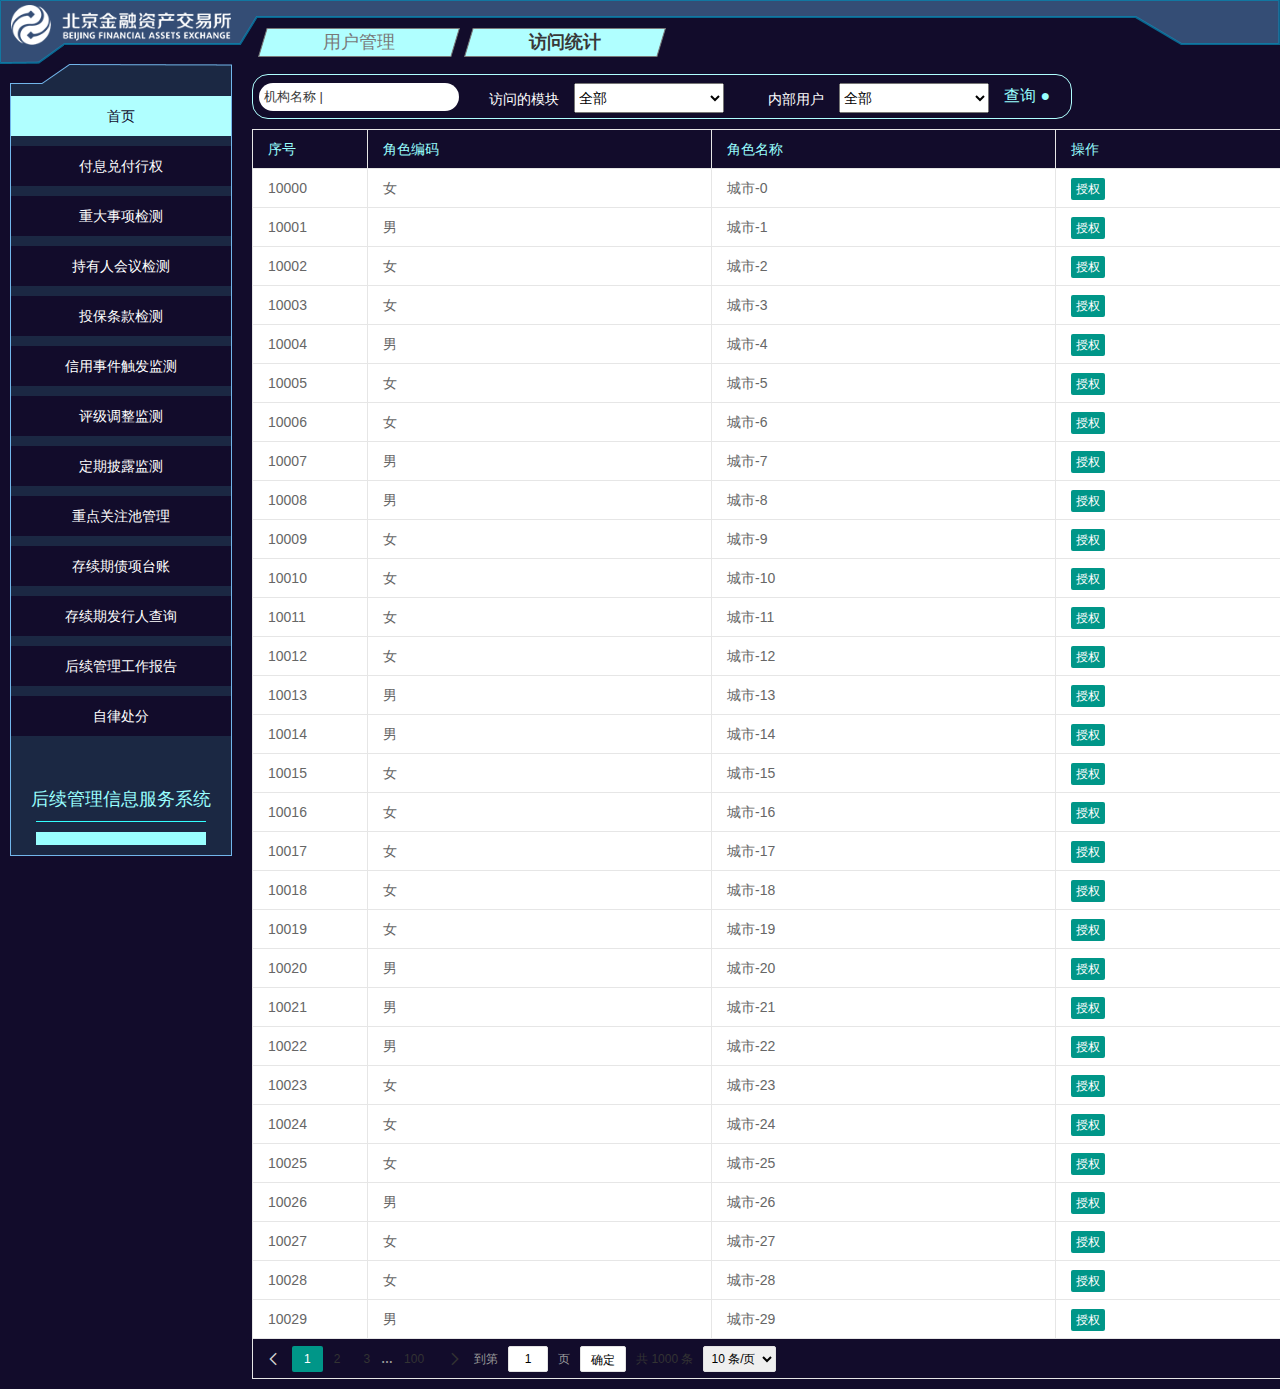
==== fAssets/html/访问统计.html @ f1de414e "1223" ====
<!DOCTYPE html>
<html lang="en">

<head>
    <meta charset="UTF-8">
    <meta name="viewport" content="width=device-width, initial-scale=1.0">
    <meta http-equiv="X-UA-Compatible" content="ie=edge">
    <title>用户管理</title>
    <link rel="stylesheet" href="../js/layui/css/layui.css">
    <link rel="stylesheet" href="../css/reset.css">
    <link rel="stylesheet" href="../css/list.css">
    <!-- <link rel="stylesheet" href="../css/distribution.css"> -->
    <link rel="stylesheet" href="../css/system-management.css">
</head>

<body>
    <div class="container">
        <!-- header部分 -->
        <div id="header" class="flex header">
            <div class="header_l"></div>
            <div class="header_c flex1 distri-header">
                <a href="用户管理.html" ><h2 class="title grey">用户管理</h2></a>
                <h2 class="title">访问统计</h2>
            </div>
            <div class="header_r"></div>
        </div>
        <div class="content flex">
            <!-- 左侧菜单部分 -->
            <div class="leftMenu">
                <div class="menu_t"></div>
                <div class="menu_c">
                    <ul>
                        <li class="active">
                            <a href="javascript: void(0);">首页</a>
                        </li>
                        <li>
                            <a href="javascript: void(0);">付息兑付行权</a>
                        </li>
                        <li>
                            <a href="javascript: void(0);">重大事项检测</a>
                        </li>
                        <li>
                            <a href="javascript: void(0);">持有人会议检测</a>
                        </li>
                        <li>
                            <a href="javascript: void(0);">投保条款检测</a>
                        </li>
                        <li>
                            <a href="javascript: void(0);">信用事件触发监测</a>
                        </li>
                        <li>
                            <a href="javascript: void(0);">评级调整监测</a>
                        </li>
                        <li>
                            <a href="javascript: void(0);">定期披露监测</a>
                        </li>
                        <li>
                            <a href="javascript: void(0);">重点关注池管理</a>
                        </li>
                        <li>
                            <a href="javascript: void(0);">存续期债项台账</a>
                        </li>
                        <li>
                            <a href="javascript: void(0);">存续期发行人查询</a>
                        </li>
                        <li>
                            <a href="javascript: void(0);">后续管理工作报告</a>
                        </li>
                        <li>
                            <a href="javascript: void(0);">自律处分</a>
                        </li>
                    </ul>
                    <div class="systemName">
                        <p>后续管理信息服务系统</p>
                        <i class="line"></i>
                        <em class="block"></em>
                    </div>
                </div>
            </div>
            <!-- 右侧内容部分 -->
            <div class="main flex1 p-r-15">
                <div class="search-wrap">
                    <div class="search-box flex">
                        <div class="search-form flex">
                            <div class="search_type">机构名称 |</div>
                            <input type="text">
                        </div>
                        <div class="layui-form-item">
                            <label class="layui-form-label">访问的模块</label>
                            <div class="layui-input-block">
                              <select name="city" lay-verify="required" >
                                <option value="">全部</option>

                              </select>
                            </div>

                    </div>
                    <div class="layui-form-item">
                        <label class="layui-form-label">内部用户</label>
                        <div class="layui-input-block">
                          <select name="city" lay-verify="required" >
                            <option value="">全部</option>

                          </select>
                        </div>

                    </div>
                    <div class="search-btn">查询 <span>●</span></div>
                </div>
                    <div class="dataWrap">
                        <table id="table1" lay-filter="table1"></table>
                    </div>
            </div>
        </div>
    </div>
    <script src="../js/jquery-1.8.3.min.js"></script>
    <script src="../js/layui/layui.js"></script>
    <!-- <script src="../js/debt-account-list.js"></script> -->
        <script type="text/html" id="barDemo">
            <a class="layui-btn layui-btn-xs" lay-event="edit">授权</a>
        </script>
    <script>
        layui.use('table', function(){
            var table = layui.table;
            table.render({
                elem: '#table1'
                ,url:'../js/list.js'
                ,cols: [[
                    {field:'id', width:'10%', title: '序号'}
                    ,{field:'sex', width:'30%', title: '角色编码'}
                    ,{field:'city', width:'30%', title: '角色名称'}
                    ,{field:'sign', title: '操作',width:'30%',toolbar: '#barDemo'}
                ]]
                ,page: true
            });
        });



    </script>
</body>

</html>
---- fAssets/js/layui/css/layui.css ----
/** layui-v2.5.5 MIT License By https://www.layui.com */
 .layui-inline,img{display:inline-block;vertical-align:middle}h1,h2,h3,h4,h5,h6{font-weight:400}.layui-edge,.layui-header,.layui-inline,.layui-main{position:relative}.layui-body,.layui-edge,.layui-elip{overflow:hidden}.layui-btn,.layui-edge,.layui-inline,img{vertical-align:middle}.layui-btn,.layui-disabled,.layui-icon,.layui-unselect{-moz-user-select:none;-webkit-user-select:none;-ms-user-select:none}.layui-elip,.layui-form-checkbox span,.layui-form-pane .layui-form-label{text-overflow:ellipsis;white-space:nowrap}.layui-breadcrumb,.layui-tree-btnGroup{visibility:hidden}blockquote,body,button,dd,div,dl,dt,form,h1,h2,h3,h4,h5,h6,input,li,ol,p,pre,td,textarea,th,ul{margin:0;padding:0;-webkit-tap-highlight-color:rgba(0,0,0,0)}a:active,a:hover{outline:0}img{border:none}li{list-style:none}table{border-collapse:collapse;border-spacing:0}h4,h5,h6{font-size:100%}button,input,optgroup,option,select,textarea{font-family:inherit;font-size:inherit;font-style:inherit;font-weight:inherit;outline:0}pre{white-space:pre-wrap;white-space:-moz-pre-wrap;white-space:-pre-wrap;white-space:-o-pre-wrap;word-wrap:break-word}body{line-height:24px;font:14px Helvetica Neue,Helvetica,PingFang SC,Tahoma,Arial,sans-serif}hr{height:1px;margin:10px 0;border:0;clear:both}a{color:#333;text-decoration:none}a:hover{color:#777}a cite{font-style:normal;*cursor:pointer}.layui-border-box,.layui-border-box *{box-sizing:border-box}.layui-box,.layui-box *{box-sizing:content-box}.layui-clear{clear:both;*zoom:1}.layui-clear:after{content:'\20';clear:both;*zoom:1;display:block;height:0}.layui-inline{*display:inline;*zoom:1}.layui-edge{display:inline-block;width:0;height:0;border-width:6px;border-style:dashed;border-color:transparent}.layui-edge-top{top:-4px;border-bottom-color:#999;border-bottom-style:solid}.layui-edge-right{border-left-color:#999;border-left-style:solid}.layui-edge-bottom{top:2px;border-top-color:#999;border-top-style:solid}.layui-edge-left{border-right-color:#999;border-right-style:solid}.layui-disabled,.layui-disabled:hover{color:#d2d2d2!important;cursor:not-allowed!important}.layui-circle{border-radius:100%}.layui-show{display:block!important}.layui-hide{display:none!important}@font-face{font-family:layui-icon;src:url(../font/iconfont.eot?v=250);src:url(../font/iconfont.eot?v=250#iefix) format('embedded-opentype'),url(../font/iconfont.woff2?v=250) format('woff2'),url(../font/iconfont.woff?v=250) format('woff'),url(../font/iconfont.ttf?v=250) format('truetype'),url(../font/iconfont.svg?v=250#layui-icon) format('svg')}.layui-icon{font-family:layui-icon!important;font-size:16px;font-style:normal;-webkit-font-smoothing:antialiased;-moz-osx-font-smoothing:grayscale}.layui-icon-reply-fill:before{content:"\e611"}.layui-icon-set-fill:before{content:"\e614"}.layui-icon-menu-fill:before{content:"\e60f"}.layui-icon-search:before{content:"\e615"}.layui-icon-share:before{content:"\e641"}.layui-icon-set-sm:before{content:"\e620"}.layui-icon-engine:before{content:"\e628"}.layui-icon-close:before{content:"\1006"}.layui-icon-close-fill:before{content:"\1007"}.layui-icon-chart-screen:before{content:"\e629"}.layui-icon-star:before{content:"\e600"}.layui-icon-circle-dot:before{content:"\e617"}.layui-icon-chat:before{content:"\e606"}.layui-icon-release:before{content:"\e609"}.layui-icon-list:before{content:"\e60a"}.layui-icon-chart:before{content:"\e62c"}.layui-icon-ok-circle:before{content:"\1005"}.layui-icon-layim-theme:before{content:"\e61b"}.layui-icon-table:before{content:"\e62d"}.layui-icon-right:before{content:"\e602"}.layui-icon-left:before{content:"\e603"}.layui-icon-cart-simple:before{content:"\e698"}.layui-icon-face-cry:before{content:"\e69c"}.layui-icon-face-smile:before{content:"\e6af"}.layui-icon-survey:before{content:"\e6b2"}.layui-icon-tree:before{content:"\e62e"}.layui-icon-upload-circle:before{content:"\e62f"}.layui-icon-add-circle:before{content:"\e61f"}.layui-icon-download-circle:before{content:"\e601"}.layui-icon-templeate-1:before{content:"\e630"}.layui-icon-util:before{content:"\e631"}.layui-icon-face-surprised:before{content:"\e664"}.layui-icon-edit:before{content:"\e642"}.layui-icon-speaker:before{content:"\e645"}.layui-icon-down:before{content:"\e61a"}.layui-icon-file:before{content:"\e621"}.layui-icon-layouts:before{content:"\e632"}.layui-icon-rate-half:before{content:"\e6c9"}.layui-icon-add-circle-fine:before{content:"\e608"}.layui-icon-prev-circle:before{content:"\e633"}.layui-icon-read:before{content:"\e705"}.layui-icon-404:before{content:"\e61c"}.layui-icon-carousel:before{content:"\e634"}.layui-icon-help:before{content:"\e607"}.layui-icon-code-circle:before{content:"\e635"}.layui-icon-water:before{content:"\e636"}.layui-icon-username:before{content:"\e66f"}.layui-icon-find-fill:before{content:"\e670"}.layui-icon-about:before{content:"\e60b"}.layui-icon-location:before{content:"\e715"}.layui-icon-up:before{content:"\e619"}.layui-icon-pause:before{content:"\e651"}.layui-icon-date:before{content:"\e637"}.layui-icon-layim-uploadfile:before{content:"\e61d"}.layui-icon-delete:before{content:"\e640"}.layui-icon-play:before{content:"\e652"}.layui-icon-top:before{content:"\e604"}.layui-icon-friends:before{content:"\e612"}.layui-icon-refresh-3:before{content:"\e9aa"}.layui-icon-ok:before{content:"\e605"}.layui-icon-layer:before{content:"\e638"}.layui-icon-face-smile-fine:before{content:"\e60c"}.layui-icon-dollar:before{content:"\e659"}.layui-icon-group:before{content:"\e613"}.layui-icon-layim-download:before{content:"\e61e"}.layui-icon-picture-fine:before{content:"\e60d"}.layui-icon-link:before{content:"\e64c"}.layui-icon-diamond:before{content:"\e735"}.layui-icon-log:before{content:"\e60e"}.layui-icon-rate-solid:before{content:"\e67a"}.layui-icon-fonts-del:before{content:"\e64f"}.layui-icon-unlink:before{content:"\e64d"}.layui-icon-fonts-clear:before{content:"\e639"}.layui-icon-triangle-r:before{content:"\e623"}.layui-icon-circle:before{content:"\e63f"}.layui-icon-radio:before{content:"\e643"}.layui-icon-align-center:before{content:"\e647"}.layui-icon-align-right:before{content:"\e648"}.layui-icon-align-left:before{content:"\e649"}.layui-icon-loading-1:before{content:"\e63e"}.layui-icon-return:before{content:"\e65c"}.layui-icon-fonts-strong:before{content:"\e62b"}.layui-icon-upload:before{content:"\e67c"}.layui-icon-dialogue:before{content:"\e63a"}.layui-icon-video:before{content:"\e6ed"}.layui-icon-headset:before{content:"\e6fc"}.layui-icon-cellphone-fine:before{content:"\e63b"}.layui-icon-add-1:before{content:"\e654"}.layui-icon-face-smile-b:before{content:"\e650"}.layui-icon-fonts-html:before{content:"\e64b"}.layui-icon-form:before{content:"\e63c"}.layui-icon-cart:before{content:"\e657"}.layui-icon-camera-fill:before{content:"\e65d"}.layui-icon-tabs:before{content:"\e62a"}.layui-icon-fonts-code:before{content:"\e64e"}.layui-icon-fire:before{content:"\e756"}.layui-icon-set:before{content:"\e716"}.layui-icon-fonts-u:before{content:"\e646"}.layui-icon-triangle-d:before{content:"\e625"}.layui-icon-tips:before{content:"\e702"}.layui-icon-picture:before{content:"\e64a"}.layui-icon-more-vertical:before{content:"\e671"}.layui-icon-flag:before{content:"\e66c"}.layui-icon-loading:before{content:"\e63d"}.layui-icon-fonts-i:before{content:"\e644"}.layui-icon-refresh-1:before{content:"\e666"}.layui-icon-rmb:before{content:"\e65e"}.layui-icon-home:before{content:"\e68e"}.layui-icon-user:before{content:"\e770"}.layui-icon-notice:before{content:"\e667"}.layui-icon-login-weibo:before{content:"\e675"}.layui-icon-voice:before{content:"\e688"}.layui-icon-upload-drag:before{content:"\e681"}.layui-icon-login-qq:before{content:"\e676"}.layui-icon-snowflake:before{content:"\e6b1"}.layui-icon-file-b:before{content:"\e655"}.layui-icon-template:before{content:"\e663"}.layui-icon-auz:before{content:"\e672"}.layui-icon-console:before{content:"\e665"}.layui-icon-app:before{content:"\e653"}.layui-icon-prev:before{content:"\e65a"}.layui-icon-website:before{content:"\e7ae"}.layui-icon-next:before{content:"\e65b"}.layui-icon-component:before{content:"\e857"}.layui-icon-more:before{content:"\e65f"}.layui-icon-login-wechat:before{content:"\e677"}.layui-icon-shrink-right:before{content:"\e668"}.layui-icon-spread-left:before{content:"\e66b"}.layui-icon-camera:before{content:"\e660"}.layui-icon-note:before{content:"\e66e"}.layui-icon-refresh:before{content:"\e669"}.layui-icon-female:before{content:"\e661"}.layui-icon-male:before{content:"\e662"}.layui-icon-password:before{content:"\e673"}.layui-icon-senior:before{content:"\e674"}.layui-icon-theme:before{content:"\e66a"}.layui-icon-tread:before{content:"\e6c5"}.layui-icon-praise:before{content:"\e6c6"}.layui-icon-star-fill:before{content:"\e658"}.layui-icon-rate:before{content:"\e67b"}.layui-icon-template-1:before{content:"\e656"}.layui-icon-vercode:before{content:"\e679"}.layui-icon-cellphone:before{content:"\e678"}.layui-icon-screen-full:before{content:"\e622"}.layui-icon-screen-restore:before{content:"\e758"}.layui-icon-cols:before{content:"\e610"}.layui-icon-export:before{content:"\e67d"}.layui-icon-print:before{content:"\e66d"}.layui-icon-slider:before{content:"\e714"}.layui-icon-addition:before{content:"\e624"}.layui-icon-subtraction:before{content:"\e67e"}.layui-icon-service:before{content:"\e626"}.layui-icon-transfer:before{content:"\e691"}.layui-main{width:1140px;margin:0 auto}.layui-header{z-index:1000;height:60px}.layui-header a:hover{transition:all .5s;-webkit-transition:all .5s}.layui-side{position:fixed;left:0;top:0;bottom:0;z-index:999;width:200px;overflow-x:hidden}.layui-side-scroll{position:relative;width:220px;height:100%;overflow-x:hidden}.layui-body{position:absolute;left:200px;right:0;top:0;bottom:0;z-index:998;width:auto;overflow-y:auto;box-sizing:border-box}.layui-layout-body{overflow:hidden}.layui-layout-admin .layui-header{background-color:#23262E}.layui-layout-admin .layui-side{top:60px;width:200px;overflow-x:hidden}.layui-layout-admin .layui-body{position:fixed;top:60px;bottom:44px}.layui-layout-admin .layui-main{width:auto;margin:0 15px}.layui-layout-admin .layui-footer{position:fixed;left:200px;right:0;bottom:0;height:44px;line-height:44px;padding:0 15px;background-color:#eee}.layui-layout-admin .layui-logo{position:absolute;left:0;top:0;width:200px;height:100%;line-height:60px;text-align:center;color:#009688;font-size:16px}.layui-layout-admin .layui-header .layui-nav{background:0 0}.layui-layout-left{position:absolute!important;left:200px;top:0}.layui-layout-right{position:absolute!important;right:0;top:0}.layui-container{position:relative;margin:0 auto;padding:0 15px;box-sizing:border-box}.layui-fluid{position:relative;margin:0 auto;padding:0 15px}.layui-row:after,.layui-row:before{content:'';display:block;clear:both}.layui-col-lg1,.layui-col-lg10,.layui-col-lg11,.layui-col-lg12,.layui-col-lg2,.layui-col-lg3,.layui-col-lg4,.layui-col-lg5,.layui-col-lg6,.layui-col-lg7,.layui-col-lg8,.layui-col-lg9,.layui-col-md1,.layui-col-md10,.layui-col-md11,.layui-col-md12,.layui-col-md2,.layui-col-md3,.layui-col-md4,.layui-col-md5,.layui-col-md6,.layui-col-md7,.layui-col-md8,.layui-col-md9,.layui-col-sm1,.layui-col-sm10,.layui-col-sm11,.layui-col-sm12,.layui-col-sm2,.layui-col-sm3,.layui-col-sm4,.layui-col-sm5,.layui-col-sm6,.layui-col-sm7,.layui-col-sm8,.layui-col-sm9,.layui-col-xs1,.layui-col-xs10,.layui-col-xs11,.layui-col-xs12,.layui-col-xs2,.layui-col-xs3,.layui-col-xs4,.layui-col-xs5,.layui-col-xs6,.layui-col-xs7,.layui-col-xs8,.layui-col-xs9{position:relative;display:block;box-sizing:border-box}.layui-col-xs1,.layui-col-xs10,.layui-col-xs11,.layui-col-xs12,.layui-col-xs2,.layui-col-xs3,.layui-col-xs4,.layui-col-xs5,.layui-col-xs6,.layui-col-xs7,.layui-col-xs8,.layui-col-xs9{float:left}.layui-col-xs1{width:8.33333333%}.layui-col-xs2{width:16.66666667%}.layui-col-xs3{width:25%}.layui-col-xs4{width:33.33333333%}.layui-col-xs5{width:41.66666667%}.layui-col-xs6{width:50%}.layui-col-xs7{width:58.33333333%}.layui-col-xs8{width:66.66666667%}.layui-col-xs9{width:75%}.layui-col-xs10{width:83.33333333%}.layui-col-xs11{width:91.66666667%}.layui-col-xs12{width:100%}.layui-col-xs-offset1{margin-left:8.33333333%}.layui-col-xs-offset2{margin-left:16.66666667%}.layui-col-xs-offset3{margin-left:25%}.layui-col-xs-offset4{margin-left:33.33333333%}.layui-col-xs-offset5{margin-left:41.66666667%}.layui-col-xs-offset6{margin-left:50%}.layui-col-xs-offset7{margin-left:58.33333333%}.layui-col-xs-offset8{margin-left:66.66666667%}.layui-col-xs-offset9{margin-left:75%}.layui-col-xs-offset10{margin-left:83.33333333%}.layui-col-xs-offset11{margin-left:91.66666667%}.layui-col-xs-offset12{margin-left:100%}@media screen and (max-width:768px){.layui-hide-xs{display:none!important}.layui-show-xs-block{display:block!important}.layui-show-xs-inline{display:inline!important}.layui-show-xs-inline-block{display:inline-block!important}}@media screen and (min-width:768px){.layui-container{width:750px}.layui-hide-sm{display:none!important}.layui-show-sm-block{display:block!important}.layui-show-sm-inline{display:inline!important}.layui-show-sm-inline-block{display:inline-block!important}.layui-col-sm1,.layui-col-sm10,.layui-col-sm11,.layui-col-sm12,.layui-col-sm2,.layui-col-sm3,.layui-col-sm4,.layui-col-sm5,.layui-col-sm6,.layui-col-sm7,.layui-col-sm8,.layui-col-sm9{float:left}.layui-col-sm1{width:8.33333333%}.layui-col-sm2{width:16.66666667%}.layui-col-sm3{width:25%}.layui-col-sm4{width:33.33333333%}.layui-col-sm5{width:41.66666667%}.layui-col-sm6{width:50%}.layui-col-sm7{width:58.33333333%}.layui-col-sm8{width:66.66666667%}.layui-col-sm9{width:75%}.layui-col-sm10{width:83.33333333%}.layui-col-sm11{width:91.66666667%}.layui-col-sm12{width:100%}.layui-col-sm-offset1{margin-left:8.33333333%}.layui-col-sm-offset2{margin-left:16.66666667%}.layui-col-sm-offset3{margin-left:25%}.layui-col-sm-offset4{margin-left:33.33333333%}.layui-col-sm-offset5{margin-left:41.66666667%}.layui-col-sm-offset6{margin-left:50%}.layui-col-sm-offset7{margin-left:58.33333333%}.layui-col-sm-offset8{margin-left:66.66666667%}.layui-col-sm-offset9{margin-left:75%}.layui-col-sm-offset10{margin-left:83.33333333%}.layui-col-sm-offset11{margin-left:91.66666667%}.layui-col-sm-offset12{margin-left:100%}}@media screen and (min-width:992px){.layui-container{width:970px}.layui-hide-md{display:none!important}.layui-show-md-block{display:block!important}.layui-show-md-inline{display:inline!important}.layui-show-md-inline-block{display:inline-block!important}.layui-col-md1,.layui-col-md10,.layui-col-md11,.layui-col-md12,.layui-col-md2,.layui-col-md3,.layui-col-md4,.layui-col-md5,.layui-col-md6,.layui-col-md7,.layui-col-md8,.layui-col-md9{float:left}.layui-col-md1{width:8.33333333%}.layui-col-md2{width:16.66666667%}.layui-col-md3{width:25%}.layui-col-md4{width:33.33333333%}.layui-col-md5{width:41.66666667%}.layui-col-md6{width:50%}.layui-col-md7{width:58.33333333%}.layui-col-md8{width:66.66666667%}.layui-col-md9{width:75%}.layui-col-md10{width:83.33333333%}.layui-col-md11{width:91.66666667%}.layui-col-md12{width:100%}.layui-col-md-offset1{margin-left:8.33333333%}.layui-col-md-offset2{margin-left:16.66666667%}.layui-col-md-offset3{margin-left:25%}.layui-col-md-offset4{margin-left:33.33333333%}.layui-col-md-offset5{margin-left:41.66666667%}.layui-col-md-offset6{margin-left:50%}.layui-col-md-offset7{margin-left:58.33333333%}.layui-col-md-offset8{margin-left:66.66666667%}.layui-col-md-offset9{margin-left:75%}.layui-col-md-offset10{margin-left:83.33333333%}.layui-col-md-offset11{margin-left:91.66666667%}.layui-col-md-offset12{margin-left:100%}}@media screen and (min-width:1200px){.layui-container{width:1170px}.layui-hide-lg{display:none!important}.layui-show-lg-block{display:block!important}.layui-show-lg-inline{display:inline!important}.layui-show-lg-inline-block{display:inline-block!important}.layui-col-lg1,.layui-col-lg10,.layui-col-lg11,.layui-col-lg12,.layui-col-lg2,.layui-col-lg3,.layui-col-lg4,.layui-col-lg5,.layui-col-lg6,.layui-col-lg7,.layui-col-lg8,.layui-col-lg9{float:left}.layui-col-lg1{width:8.33333333%}.layui-col-lg2{width:16.66666667%}.layui-col-lg3{width:25%}.layui-col-lg4{width:33.33333333%}.layui-col-lg5{width:41.66666667%}.layui-col-lg6{width:50%}.layui-col-lg7{width:58.33333333%}.layui-col-lg8{width:66.66666667%}.layui-col-lg9{width:75%}.layui-col-lg10{width:83.33333333%}.layui-col-lg11{width:91.66666667%}.layui-col-lg12{width:100%}.layui-col-lg-offset1{margin-left:8.33333333%}.layui-col-lg-offset2{margin-left:16.66666667%}.layui-col-lg-offset3{margin-left:25%}.layui-col-lg-offset4{margin-left:33.33333333%}.layui-col-lg-offset5{margin-left:41.66666667%}.layui-col-lg-offset6{margin-left:50%}.layui-col-lg-offset7{margin-left:58.33333333%}.layui-col-lg-offset8{margin-left:66.66666667%}.layui-col-lg-offset9{margin-left:75%}.layui-col-lg-offset10{margin-left:83.33333333%}.layui-col-lg-offset11{margin-left:91.66666667%}.layui-col-lg-offset12{margin-left:100%}}.layui-col-space1{margin:-.5px}.layui-col-space1>*{padding:.5px}.layui-col-space3{margin:-1.5px}.layui-col-space3>*{padding:1.5px}.layui-col-space5{margin:-2.5px}.layui-col-space5>*{padding:2.5px}.layui-col-space8{margin:-3.5px}.layui-col-space8>*{padding:3.5px}.layui-col-space10{margin:-5px}.layui-col-space10>*{padding:5px}.layui-col-space12{margin:-6px}.layui-col-space12>*{padding:6px}.layui-col-space15{margin:-7.5px}.layui-col-space15>*{padding:7.5px}.layui-col-space18{margin:-9px}.layui-col-space18>*{padding:9px}.layui-col-space20{margin:-10px}.layui-col-space20>*{padding:10px}.layui-col-space22{margin:-11px}.layui-col-space22>*{padding:11px}.layui-col-space25{margin:-12.5px}.layui-col-space25>*{padding:12.5px}.layui-col-space30{margin:-15px}.layui-col-space30>*{padding:15px}.layui-btn,.layui-input,.layui-select,.layui-textarea,.layui-upload-button{outline:0;-webkit-appearance:none;transition:all .3s;-webkit-transition:all .3s;box-sizing:border-box}.layui-elem-quote{margin-bottom:10px;padding:15px;line-height:22px;border-left:5px solid #009688;border-radius:0 2px 2px 0;background-color:#f2f2f2}.layui-quote-nm{border-style:solid;border-width:1px 1px 1px 5px;background:0 0}.layui-elem-field{margin-bottom:10px;padding:0;border-width:1px;border-style:solid}.layui-elem-field legend{margin-left:20px;padding:0 10px;font-size:20px;font-weight:300}.layui-field-title{margin:10px 0 20px;border-width:1px 0 0}.layui-field-box{padding:10px 15px}.layui-field-title .layui-field-box{padding:10px 0}.layui-progress{position:relative;height:6px;border-radius:20px;background-color:#e2e2e2}.layui-progress-bar{position:absolute;left:0;top:0;width:0;max-width:100%;height:6px;border-radius:20px;text-align:right;background-color:#5FB878;transition:all .3s;-webkit-transition:all .3s}.layui-progress-big,.layui-progress-big .layui-progress-bar{height:18px;line-height:18px}.layui-progress-text{position:relative;top:-20px;line-height:18px;font-size:12px;color:#666}.layui-progress-big .layui-progress-text{position:static;padding:0 10px;color:#fff}.layui-collapse{border-width:1px;border-style:solid;border-radius:2px}.layui-colla-content,.layui-colla-item{border-top-width:1px;border-top-style:solid}.layui-colla-item:first-child{border-top:none}.layui-colla-title{position:relative;height:42px;line-height:42px;padding:0 15px 0 35px;color:#333;background-color:#f2f2f2;cursor:pointer;font-size:14px;overflow:hidden}.layui-colla-content{display:none;padding:10px 15px;line-height:22px;color:#666}.layui-colla-icon{position:absolute;left:15px;top:0;font-size:14px}.layui-card{margin-bottom:15px;border-radius:2px;background-color:#fff;box-shadow:0 1px 2px 0 rgba(0,0,0,.05)}.layui-card:last-child{margin-bottom:0}.layui-card-header{position:relative;height:42px;line-height:42px;padding:0 15px;border-bottom:1px solid #f6f6f6;color:#333;border-radius:2px 2px 0 0;font-size:14px}.layui-bg-black,.layui-bg-blue,.layui-bg-cyan,.layui-bg-green,.layui-bg-orange,.layui-bg-red{color:#fff!important}.layui-card-body{position:relative;padding:10px 15px;line-height:24px}.layui-card-body[pad15]{padding:15px}.layui-card-body[pad20]{padding:20px}.layui-card-body .layui-table{margin:5px 0}.layui-card .layui-tab{margin:0}.layui-panel-window{position:relative;padding:15px;border-radius:0;border-top:5px solid #E6E6E6;background-color:#fff}.layui-auxiliar-moving{position:fixed;left:0;right:0;top:0;bottom:0;width:100%;height:100%;background:0 0;z-index:9999999999}.layui-form-label,.layui-form-mid,.layui-form-select,.layui-input-block,.layui-input-inline,.layui-textarea{position:relative}.layui-bg-red{background-color:#FF5722!important}.layui-bg-orange{background-color:#FFB800!important}.layui-bg-green{background-color:#009688!important}.layui-bg-cyan{background-color:#2F4056!important}.layui-bg-blue{background-color:#1E9FFF!important}.layui-bg-black{background-color:#393D49!important}.layui-bg-gray{background-color:#eee!important;color:#666!important}.layui-badge-rim,.layui-colla-content,.layui-colla-item,.layui-collapse,.layui-elem-field,.layui-form-pane .layui-form-item[pane],.layui-form-pane .layui-form-label,.layui-input,.layui-layedit,.layui-layedit-tool,.layui-quote-nm,.layui-select,.layui-tab-bar,.layui-tab-card,.layui-tab-title,.layui-tab-title .layui-this:after,.layui-textarea{border-color:#e6e6e6}.layui-timeline-item:before,hr{background-color:#e6e6e6}.layui-text{line-height:22px;font-size:14px;color:#666}.layui-text h1,.layui-text h2,.layui-text h3{font-weight:500;color:#333}.layui-text h1{font-size:30px}.layui-text h2{font-size:24px}.layui-text h3{font-size:18px}.layui-text a:not(.layui-btn){color:#01AAED}.layui-text a:not(.layui-btn):hover{text-decoration:underline}.layui-text ul{padding:5px 0 5px 15px}.layui-text ul li{margin-top:5px;list-style-type:disc}.layui-text em,.layui-word-aux{color:#999!important;padding:0 5px!important}.layui-btn{display:inline-block;height:38px;line-height:38px;padding:0 18px;background-color:#009688;color:#fff;white-space:nowrap;text-align:center;font-size:14px;border:none;border-radius:2px;cursor:pointer}.layui-btn:hover{opacity:.8;filter:alpha(opacity=80);color:#fff}.layui-btn:active{opacity:1;filter:alpha(opacity=100)}.layui-btn+.layui-btn{margin-left:10px}.layui-btn-container{font-size:0}.layui-btn-container .layui-btn{margin-right:10px;margin-bottom:10px}.layui-btn-container .layui-btn+.layui-btn{margin-left:0}.layui-table .layui-btn-container .layui-btn{margin-bottom:9px}.layui-btn-radius{border-radius:100px}.layui-btn .layui-icon{margin-right:3px;font-size:18px;vertical-align:bottom;vertical-align:middle\9}.layui-btn-primary{border:1px solid #C9C9C9;background-color:#fff;color:#555}.layui-btn-primary:hover{border-color:#009688;color:#333}.layui-btn-normal{background-color:#1E9FFF}.layui-btn-warm{background-color:#FFB800}.layui-btn-danger{background-color:#FF5722}.layui-btn-checked{background-color:#5FB878}.layui-btn-disabled,.layui-btn-disabled:active,.layui-btn-disabled:hover{border:1px solid #e6e6e6;background-color:#FBFBFB;color:#C9C9C9;cursor:not-allowed;opacity:1}.layui-btn-lg{height:44px;line-height:44px;padding:0 25px;font-size:16px}.layui-btn-sm{height:30px;line-height:30px;padding:0 10px;font-size:12px}.layui-btn-sm i{font-size:16px!important}.layui-btn-xs{height:22px;line-height:22px;padding:0 5px;font-size:12px}.layui-btn-xs i{font-size:14px!important}.layui-btn-group{display:inline-block;vertical-align:middle;font-size:0}.layui-btn-group .layui-btn{margin-left:0!important;margin-right:0!important;border-left:1px solid rgba(255,255,255,.5);border-radius:0}.layui-btn-group .layui-btn-primary{border-left:none}.layui-btn-group .layui-btn-primary:hover{border-color:#C9C9C9;color:#009688}.layui-btn-group .layui-btn:first-child{border-left:none;border-radius:2px 0 0 2px}.layui-btn-group .layui-btn-primary:first-child{border-left:1px solid #c9c9c9}.layui-btn-group .layui-btn:last-child{border-radius:0 2px 2px 0}.layui-btn-group .layui-btn+.layui-btn{margin-left:0}.layui-btn-group+.layui-btn-group{margin-left:10px}.layui-btn-fluid{width:100%}.layui-input,.layui-select,.layui-textarea{height:38px;line-height:1.3;line-height:38px\9;border-width:1px;border-style:solid;background-color:#fff;border-radius:2px}.layui-input::-webkit-input-placeholder,.layui-select::-webkit-input-placeholder,.layui-textarea::-webkit-input-placeholder{line-height:1.3}.layui-input,.layui-textarea{display:block;width:100%;padding-left:10px}.layui-input:hover,.layui-textarea:hover{border-color:#D2D2D2!important}.layui-input:focus,.layui-textarea:focus{border-color:#C9C9C9!important}.layui-textarea{min-height:100px;height:auto;line-height:20px;padding:6px 10px;resize:vertical}.layui-select{padding:0 10px}.layui-form input[type=checkbox],.layui-form input[type=radio],.layui-form select{display:none}.layui-form [lay-ignore]{display:initial}.layui-form-item{margin-bottom:15px;clear:both;*zoom:1}.layui-form-item:after{content:'\20';clear:both;*zoom:1;display:block;height:0}.layui-form-label{float:left;display:block;padding:9px 15px;width:80px;font-weight:400;line-height:20px;text-align:right}.layui-form-label-col{display:block;float:none;padding:9px 0;line-height:20px;text-align:left}.layui-form-item .layui-inline{margin-bottom:5px;margin-right:10px}.layui-input-block{margin-left:110px;min-height:36px}.layui-input-inline{display:inline-block;vertical-align:middle}.layui-form-item .layui-input-inline{float:left;width:190px;margin-right:10px}.layui-form-text .layui-input-inline{width:auto}.layui-form-mid{float:left;display:block;padding:9px 0!important;line-height:20px;margin-right:10px}.layui-form-danger+.layui-form-select .layui-input,.layui-form-danger:focus{border-color:#FF5722!important}.layui-form-select .layui-input{padding-right:30px;cursor:pointer}.layui-form-select .layui-edge{position:absolute;right:10px;top:50%;margin-top:-3px;cursor:pointer;border-width:6px;border-top-color:#c2c2c2;border-top-style:solid;transition:all .3s;-webkit-transition:all .3s}.layui-form-select dl{display:none;position:absolute;left:0;top:42px;padding:5px 0;z-index:899;min-width:100%;border:1px solid #d2d2d2;max-height:300px;overflow-y:auto;background-color:#fff;border-radius:2px;box-shadow:0 2px 4px rgba(0,0,0,.12);box-sizing:border-box}.layui-form-select dl dd,.layui-form-select dl dt{padding:0 10px;line-height:36px;white-space:nowrap;overflow:hidden;text-overflow:ellipsis}.layui-form-select dl dt{font-size:12px;color:#999}.layui-form-select dl dd{cursor:pointer}.layui-form-select dl dd:hover{background-color:#f2f2f2;-webkit-transition:.5s all;transition:.5s all}.layui-form-select .layui-select-group dd{padding-left:20px}.layui-form-select dl dd.layui-select-tips{padding-left:10px!important;color:#999}.layui-form-select dl dd.layui-this{background-color:#5FB878;color:#fff}.layui-form-checkbox,.layui-form-select dl dd.layui-disabled{background-color:#fff}.layui-form-selected dl{display:block}.layui-form-checkbox,.layui-form-checkbox *,.layui-form-switch{display:inline-block;vertical-align:middle}.layui-form-selected .layui-edge{margin-top:-9px;-webkit-transform:rotate(180deg);transform:rotate(180deg);margin-top:-3px\9}:root .layui-form-selected .layui-edge{margin-top:-9px\0/IE9}.layui-form-selectup dl{top:auto;bottom:42px}.layui-select-none{margin:5px 0;text-align:center;color:#999}.layui-select-disabled .layui-disabled{border-color:#eee!important}.layui-select-disabled .layui-edge{border-top-color:#d2d2d2}.layui-form-checkbox{position:relative;height:30px;line-height:30px;margin-right:10px;padding-right:30px;cursor:pointer;font-size:0;-webkit-transition:.1s linear;transition:.1s linear;box-sizing:border-box}.layui-form-checkbox span{padding:0 10px;height:100%;font-size:14px;border-radius:2px 0 0 2px;background-color:#d2d2d2;color:#fff;overflow:hidden}.layui-form-checkbox:hover span{background-color:#c2c2c2}.layui-form-checkbox i{position:absolute;right:0;top:0;width:30px;height:28px;border:1px solid #d2d2d2;border-left:none;border-radius:0 2px 2px 0;color:#fff;font-size:20px;text-align:center}.layui-form-checkbox:hover i{border-color:#c2c2c2;color:#c2c2c2}.layui-form-checked,.layui-form-checked:hover{border-color:#5FB878}.layui-form-checked span,.layui-form-checked:hover span{background-color:#5FB878}.layui-form-checked i,.layui-form-checked:hover i{color:#5FB878}.layui-form-item .layui-form-checkbox{margin-top:4px}.layui-form-checkbox[lay-skin=primary]{height:auto!important;line-height:normal!important;min-width:18px;min-height:18px;border:none!important;margin-right:0;padding-left:28px;padding-right:0;background:0 0}.layui-form-checkbox[lay-skin=primary] span{padding-left:0;padding-right:15px;line-height:18px;background:0 0;color:#666}.layui-form-checkbox[lay-skin=primary] i{right:auto;left:0;width:16px;height:16px;line-height:16px;border:1px solid #d2d2d2;font-size:12px;border-radius:2px;background-color:#fff;-webkit-transition:.1s linear;transition:.1s linear}.layui-form-checkbox[lay-skin=primary]:hover i{border-color:#5FB878;color:#fff}.layui-form-checked[lay-skin=primary] i{border-color:#5FB878!important;background-color:#5FB878;color:#fff}.layui-checkbox-disbaled[lay-skin=primary] span{background:0 0!important;color:#c2c2c2}.layui-checkbox-disbaled[lay-skin=primary]:hover i{border-color:#d2d2d2}.layui-form-item .layui-form-checkbox[lay-skin=primary]{margin-top:10px}.layui-form-switch{position:relative;height:22px;line-height:22px;min-width:35px;padding:0 5px;margin-top:8px;border:1px solid #d2d2d2;border-radius:20px;cursor:pointer;background-color:#fff;-webkit-transition:.1s linear;transition:.1s linear}.layui-form-switch i{position:absolute;left:5px;top:3px;width:16px;height:16px;border-radius:20px;background-color:#d2d2d2;-webkit-transition:.1s linear;transition:.1s linear}.layui-form-switch em{position:relative;top:0;width:25px;margin-left:21px;padding:0!important;text-align:center!important;color:#999!important;font-style:normal!important;font-size:12px}.layui-form-onswitch{border-color:#5FB878;background-color:#5FB878}.layui-checkbox-disbaled,.layui-checkbox-disbaled i{border-color:#e2e2e2!important}.layui-form-onswitch i{left:100%;margin-left:-21px;background-color:#fff}.layui-form-onswitch em{margin-left:5px;margin-right:21px;color:#fff!important}.layui-checkbox-disbaled span{background-color:#e2e2e2!important}.layui-checkbox-disbaled:hover i{color:#fff!important}[lay-radio]{display:none}.layui-form-radio,.layui-form-radio *{display:inline-block;vertical-align:middle}.layui-form-radio{line-height:28px;margin:6px 10px 0 0;padding-right:10px;cursor:pointer;font-size:0}.layui-form-radio *{font-size:14px}.layui-form-radio>i{margin-right:8px;font-size:22px;color:#c2c2c2}.layui-form-radio>i:hover,.layui-form-radioed>i{color:#5FB878}.layui-radio-disbaled>i{color:#e2e2e2!important}.layui-form-pane .layui-form-label{width:110px;padding:8px 15px;height:38px;line-height:20px;border-width:1px;border-style:solid;border-radius:2px 0 0 2px;text-align:center;background-color:#FBFBFB;overflow:hidden;box-sizing:border-box}.layui-form-pane .layui-input-inline{margin-left:-1px}.layui-form-pane .layui-input-block{margin-left:110px;left:-1px}.layui-form-pane .layui-input{border-radius:0 2px 2px 0}.layui-form-pane .layui-form-text .layui-form-label{float:none;width:100%;border-radius:2px;box-sizing:border-box;text-align:left}.layui-form-pane .layui-form-text .layui-input-inline{display:block;margin:0;top:-1px;clear:both}.layui-form-pane .layui-form-text .layui-input-block{margin:0;left:0;top:-1px}.layui-form-pane .layui-form-text .layui-textarea{min-height:100px;border-radius:0 0 2px 2px}.layui-form-pane .layui-form-checkbox{margin:4px 0 4px 10px}.layui-form-pane .layui-form-radio,.layui-form-pane .layui-form-switch{margin-top:6px;margin-left:10px}.layui-form-pane .layui-form-item[pane]{position:relative;border-width:1px;border-style:solid}.layui-form-pane .layui-form-item[pane] .layui-form-label{position:absolute;left:0;top:0;height:100%;border-width:0 1px 0 0}.layui-form-pane .layui-form-item[pane] .layui-input-inline{margin-left:110px}@media screen and (max-width:450px){.layui-form-item .layui-form-label{text-overflow:ellipsis;overflow:hidden;white-space:nowrap}.layui-form-item .layui-inline{display:block;margin-right:0;margin-bottom:20px;clear:both}.layui-form-item .layui-inline:after{content:'\20';clear:both;display:block;height:0}.layui-form-item .layui-input-inline{display:block;float:none;left:-3px;width:auto;margin:0 0 10px 112px}.layui-form-item .layui-input-inline+.layui-form-mid{margin-left:110px;top:-5px;padding:0}.layui-form-item .layui-form-checkbox{margin-right:5px;margin-bottom:5px}}.layui-layedit{border-width:1px;border-style:solid;border-radius:2px}.layui-layedit-tool{padding:3px 5px;border-bottom-width:1px;border-bottom-style:solid;font-size:0}.layedit-tool-fixed{position:fixed;top:0;border-top:1px solid #e2e2e2}.layui-layedit-tool .layedit-tool-mid,.layui-layedit-tool .layui-icon{display:inline-block;vertical-align:middle;text-align:center;font-size:14px}.layui-layedit-tool .layui-icon{position:relative;width:32px;height:30px;line-height:30px;margin:3px 5px;color:#777;cursor:pointer;border-radius:2px}.layui-layedit-tool .layui-icon:hover{color:#393D49}.layui-layedit-tool .layui-icon:active{color:#000}.layui-layedit-tool .layedit-tool-active{background-color:#e2e2e2;color:#000}.layui-layedit-tool .layui-disabled,.layui-layedit-tool .layui-disabled:hover{color:#d2d2d2;cursor:not-allowed}.layui-layedit-tool .layedit-tool-mid{width:1px;height:18px;margin:0 10px;background-color:#d2d2d2}.layedit-tool-html{width:50px!important;font-size:30px!important}.layedit-tool-b,.layedit-tool-code,.layedit-tool-help{font-size:16px!important}.layedit-tool-d,.layedit-tool-face,.layedit-tool-image,.layedit-tool-unlink{font-size:18px!important}.layedit-tool-image input{position:absolute;font-size:0;left:0;top:0;width:100%;height:100%;opacity:.01;filter:Alpha(opacity=1);cursor:pointer}.layui-layedit-iframe iframe{display:block;width:100%}#LAY_layedit_code{overflow:hidden}.layui-laypage{display:inline-block;*display:inline;*zoom:1;vertical-align:middle;margin:10px 0;font-size:0}.layui-laypage>a:first-child,.layui-laypage>a:first-child em{border-radius:2px 0 0 2px}.layui-laypage>a:last-child,.layui-laypage>a:last-child em{border-radius:0 2px 2px 0}.layui-laypage>:first-child{margin-left:0!important}.layui-laypage>:last-child{margin-right:0!important}.layui-laypage a,.layui-laypage button,.layui-laypage input,.layui-laypage select,.layui-laypage span{border:1px solid #e2e2e2}.layui-laypage a,.layui-laypage span{display:inline-block;*display:inline;*zoom:1;vertical-align:middle;padding:0 15px;height:28px;line-height:28px;margin:0 -1px 5px 0;background-color:#fff;color:#333;font-size:12px}.layui-flow-more a *,.layui-laypage input,.layui-table-view select[lay-ignore]{display:inline-block}.layui-laypage a:hover{color:#009688}.layui-laypage em{font-style:normal}.layui-laypage .layui-laypage-spr{color:#999;font-weight:700}.layui-laypage a{text-decoration:none}.layui-laypage .layui-laypage-curr{position:relative}.layui-laypage .layui-laypage-curr em{position:relative;color:#fff}.layui-laypage .layui-laypage-curr .layui-laypage-em{position:absolute;left:-1px;top:-1px;padding:1px;width:100%;height:100%;background-color:#009688}.layui-laypage-em{border-radius:2px}.layui-laypage-next em,.layui-laypage-prev em{font-family:Sim sun;font-size:16px}.layui-laypage .layui-laypage-count,.layui-laypage .layui-laypage-limits,.layui-laypage .layui-laypage-refresh,.layui-laypage .layui-laypage-skip{margin-left:10px;margin-right:10px;padding:0;border:none}.layui-laypage .layui-laypage-limits,.layui-laypage .layui-laypage-refresh{vertical-align:top}.layui-laypage .layui-laypage-refresh i{font-size:18px;cursor:pointer}.layui-laypage select{height:22px;padding:3px;border-radius:2px;cursor:pointer}.layui-laypage .layui-laypage-skip{height:30px;line-height:30px;color:#999}.layui-laypage button,.layui-laypage input{height:30px;line-height:30px;border-radius:2px;vertical-align:top;background-color:#fff;box-sizing:border-box}.layui-laypage input{width:40px;margin:0 10px;padding:0 3px;text-align:center}.layui-laypage input:focus,.layui-laypage select:focus{border-color:#009688!important}.layui-laypage button{margin-left:10px;padding:0 10px;cursor:pointer}.layui-table,.layui-table-view{margin:10px 0}.layui-flow-more{margin:10px 0;text-align:center;color:#999;font-size:14px}.layui-flow-more a{height:32px;line-height:32px}.layui-flow-more a *{vertical-align:top}.layui-flow-more a cite{padding:0 20px;border-radius:3px;background-color:#eee;color:#333;font-style:normal}.layui-flow-more a cite:hover{opacity:.8}.layui-flow-more a i{font-size:30px;color:#737383}.layui-table{width:100%;background-color:#fff;color:#666}.layui-table tr{transition:all .3s;-webkit-transition:all .3s}.layui-table th{text-align:left;font-weight:400}.layui-table tbody tr:hover,.layui-table thead tr,.layui-table-click,.layui-table-header,.layui-table-hover,.layui-table-mend,.layui-table-patch,.layui-table-tool,.layui-table-total,.layui-table-total tr,.layui-table[lay-even] tr:nth-child(even){background-color:#f2f2f2}.layui-table td,.layui-table th,.layui-table-col-set,.layui-table-fixed-r,.layui-table-grid-down,.layui-table-header,.layui-table-page,.layui-table-tips-main,.layui-table-tool,.layui-table-total,.layui-table-view,.layui-table[lay-skin=line],.layui-table[lay-skin=row]{border-width:1px;border-style:solid;border-color:#e6e6e6}.layui-table td,.layui-table th{position:relative;padding:9px 15px;min-height:20px;line-height:20px;font-size:14px}.layui-table[lay-skin=line] td,.layui-table[lay-skin=line] th{border-width:0 0 1px}.layui-table[lay-skin=row] td,.layui-table[lay-skin=row] th{border-width:0 1px 0 0}.layui-table[lay-skin=nob] td,.layui-table[lay-skin=nob] th{border:none}.layui-table img{max-width:100px}.layui-table[lay-size=lg] td,.layui-table[lay-size=lg] th{padding:15px 30px}.layui-table-view .layui-table[lay-size=lg] .layui-table-cell{height:40px;line-height:40px}.layui-table[lay-size=sm] td,.layui-table[lay-size=sm] th{font-size:12px;padding:5px 10px}.layui-table-view .layui-table[lay-size=sm] .layui-table-cell{height:20px;line-height:20px}.layui-table[lay-data]{display:none}.layui-table-box{position:relative;overflow:hidden}.layui-table-view .layui-table{position:relative;width:auto;margin:0}.layui-table-view .layui-table[lay-skin=line]{border-width:0 1px 0 0}.layui-table-view .layui-table[lay-skin=row]{border-width:0 0 1px}.layui-table-view .layui-table td,.layui-table-view .layui-table th{padding:5px 0;border-top:none;border-left:none}.layui-table-view .layui-table th.layui-unselect .layui-table-cell span{cursor:pointer}.layui-table-view .layui-table td{cursor:default}.layui-table-view .layui-table td[data-edit=text]{cursor:text}.layui-table-view .layui-form-checkbox[lay-skin=primary] i{width:18px;height:18px}.layui-table-view .layui-form-radio{line-height:0;padding:0}.layui-table-view .layui-form-radio>i{margin:0;font-size:20px}.layui-table-init{position:absolute;left:0;top:0;width:100%;height:100%;text-align:center;z-index:110}.layui-table-init .layui-icon{position:absolute;left:50%;top:50%;margin:-15px 0 0 -15px;font-size:30px;color:#c2c2c2}.layui-table-header{border-width:0 0 1px;overflow:hidden}.layui-table-header .layui-table{margin-bottom:-1px}.layui-table-tool .layui-inline[lay-event]{position:relative;width:26px;height:26px;padding:5px;line-height:16px;margin-right:10px;text-align:center;color:#333;border:1px solid #ccc;cursor:pointer;-webkit-transition:.5s all;transition:.5s all}.layui-table-tool .layui-inline[lay-event]:hover{border:1px solid #999}.layui-table-tool-temp{padding-right:120px}.layui-table-tool-self{position:absolute;right:17px;top:10px}.layui-table-tool .layui-table-tool-self .layui-inline[lay-event]{margin:0 0 0 10px}.layui-table-tool-panel{position:absolute;top:29px;left:-1px;padding:5px 0;min-width:150px;min-height:40px;border:1px solid #d2d2d2;text-align:left;overflow-y:auto;background-color:#fff;box-shadow:0 2px 4px rgba(0,0,0,.12)}.layui-table-cell,.layui-table-tool-panel li{overflow:hidden;text-overflow:ellipsis;white-space:nowrap}.layui-table-tool-panel li{padding:0 10px;line-height:30px;-webkit-transition:.5s all;transition:.5s all}.layui-table-tool-panel li .layui-form-checkbox[lay-skin=primary]{width:100%;padding-left:28px}.layui-table-tool-panel li:hover{background-color:#f2f2f2}.layui-table-tool-panel li .layui-form-checkbox[lay-skin=primary] i{position:absolute;left:0;top:0}.layui-table-tool-panel li .layui-form-checkbox[lay-skin=primary] span{padding:0}.layui-table-tool .layui-table-tool-self .layui-table-tool-panel{left:auto;right:-1px}.layui-table-col-set{position:absolute;right:0;top:0;width:20px;height:100%;border-width:0 0 0 1px;background-color:#fff}.layui-table-sort{width:10px;height:20px;margin-left:5px;cursor:pointer!important}.layui-table-sort .layui-edge{position:absolute;left:5px;border-width:5px}.layui-table-sort .layui-table-sort-asc{top:3px;border-top:none;border-bottom-style:solid;border-bottom-color:#b2b2b2}.layui-table-sort .layui-table-sort-asc:hover{border-bottom-color:#666}.layui-table-sort .layui-table-sort-desc{bottom:5px;border-bottom:none;border-top-style:solid;border-top-color:#b2b2b2}.layui-table-sort .layui-table-sort-desc:hover{border-top-color:#666}.layui-table-sort[lay-sort=asc] .layui-table-sort-asc{border-bottom-color:#000}.layui-table-sort[lay-sort=desc] .layui-table-sort-desc{border-top-color:#000}.layui-table-cell{height:28px;line-height:28px;padding:0 15px;position:relative;box-sizing:border-box}.layui-table-cell .layui-form-checkbox[lay-skin=primary]{top:-1px;padding:0}.layui-table-cell .layui-table-link{color:#01AAED}.laytable-cell-checkbox,.laytable-cell-numbers,.laytable-cell-radio,.laytable-cell-space{padding:0;text-align:center}.layui-table-body{position:relative;overflow:auto;margin-right:-1px;margin-bottom:-1px}.layui-table-body .layui-none{line-height:26px;padding:15px;text-align:center;color:#999}.layui-table-fixed{position:absolute;left:0;top:0;z-index:101}.layui-table-fixed .layui-table-body{overflow:hidden}.layui-table-fixed-l{box-shadow:0 -1px 8px rgba(0,0,0,.08)}.layui-table-fixed-r{left:auto;right:-1px;border-width:0 0 0 1px;box-shadow:-1px 0 8px rgba(0,0,0,.08)}.layui-table-fixed-r .layui-table-header{position:relative;overflow:visible}.layui-table-mend{position:absolute;right:-49px;top:0;height:100%;width:50px}.layui-table-tool{position:relative;z-index:890;width:100%;min-height:50px;line-height:30px;padding:10px 15px;border-width:0 0 1px}.layui-table-tool .layui-btn-container{margin-bottom:-10px}.layui-table-page,.layui-table-total{border-width:1px 0 0;margin-bottom:-1px;overflow:hidden}.layui-table-page{position:relative;width:100%;padding:7px 7px 0;height:41px;font-size:12px;white-space:nowrap}.layui-table-page>div{height:26px}.layui-table-page .layui-laypage{margin:0}.layui-table-page .layui-laypage a,.layui-table-page .layui-laypage span{height:26px;line-height:26px;margin-bottom:10px;border:none;background:0 0}.layui-table-page .layui-laypage a,.layui-table-page .layui-laypage span.layui-laypage-curr{padding:0 12px}.layui-table-page .layui-laypage span{margin-left:0;padding:0}.layui-table-page .layui-laypage .layui-laypage-prev{margin-left:-7px!important}.layui-table-page .layui-laypage .layui-laypage-curr .layui-laypage-em{left:0;top:0;padding:0}.layui-table-page .layui-laypage button,.layui-table-page .layui-laypage input{height:26px;line-height:26px}.layui-table-page .layui-laypage input{width:40px}.layui-table-page .layui-laypage button{padding:0 10px}.layui-table-page select{height:18px}.layui-table-patch .layui-table-cell{padding:0;width:30px}.layui-table-edit{position:absolute;left:0;top:0;width:100%;height:100%;padding:0 14px 1px;border-radius:0;box-shadow:1px 1px 20px rgba(0,0,0,.15)}.layui-table-edit:focus{border-color:#5FB878!important}select.layui-table-edit{padding:0 0 0 10px;border-color:#C9C9C9}.layui-table-view .layui-form-checkbox,.layui-table-view .layui-form-radio,.layui-table-view .layui-form-switch{top:0;margin:0;box-sizing:content-box}.layui-table-view .layui-form-checkbox{top:-1px;height:26px;line-height:26px}.layui-table-view .layui-form-checkbox i{height:26px}.layui-table-grid .layui-table-cell{overflow:visible}.layui-table-grid-down{position:absolute;top:0;right:0;width:26px;height:100%;padding:5px 0;border-width:0 0 0 1px;text-align:center;background-color:#fff;color:#999;cursor:pointer}.layui-table-grid-down .layui-icon{position:absolute;top:50%;left:50%;margin:-8px 0 0 -8px}.layui-table-grid-down:hover{background-color:#fbfbfb}body .layui-table-tips .layui-layer-content{background:0 0;padding:0;box-shadow:0 1px 6px rgba(0,0,0,.12)}.layui-table-tips-main{margin:-44px 0 0 -1px;max-height:150px;padding:8px 15px;font-size:14px;overflow-y:scroll;background-color:#fff;color:#666}.layui-table-tips-c{position:absolute;right:-3px;top:-13px;width:20px;height:20px;padding:3px;cursor:pointer;background-color:#666;border-radius:50%;color:#fff}.layui-table-tips-c:hover{background-color:#777}.layui-table-tips-c:before{position:relative;right:-2px}.layui-upload-file{display:none!important;opacity:.01;filter:Alpha(opacity=1)}.layui-upload-drag,.layui-upload-form,.layui-upload-wrap{display:inline-block}.layui-upload-list{margin:10px 0}.layui-upload-choose{padding:0 10px;color:#999}.layui-upload-drag{position:relative;padding:30px;border:1px dashed #e2e2e2;background-color:#fff;text-align:center;cursor:pointer;color:#999}.layui-upload-drag .layui-icon{font-size:50px;color:#009688}.layui-upload-drag[lay-over]{border-color:#009688}.layui-upload-iframe{position:absolute;width:0;height:0;border:0;visibility:hidden}.layui-upload-wrap{position:relative;vertical-align:middle}.layui-upload-wrap .layui-upload-file{display:block!important;position:absolute;left:0;top:0;z-index:10;font-size:100px;width:100%;height:100%;opacity:.01;filter:Alpha(opacity=1);cursor:pointer}.layui-transfer-active,.layui-transfer-box{display:inline-block;vertical-align:middle}.layui-transfer-box,.layui-transfer-header,.layui-transfer-search{border-width:0;border-style:solid;border-color:#e6e6e6}.layui-transfer-box{position:relative;border-width:1px;width:200px;height:360px;border-radius:2px;background-color:#fff}.layui-transfer-box .layui-form-checkbox{width:100%;margin:0!important}.layui-transfer-header{height:38px;line-height:38px;padding:0 10px;border-bottom-width:1px}.layui-transfer-search{position:relative;padding:10px;border-bottom-width:1px}.layui-transfer-search .layui-input{height:32px;padding-left:30px;font-size:12px}.layui-transfer-search .layui-icon-search{position:absolute;left:20px;top:50%;margin-top:-8px;color:#666}.layui-transfer-active{margin:0 15px}.layui-transfer-active .layui-btn{display:block;margin:0;padding:0 15px;background-color:#5FB878;border-color:#5FB878;color:#fff}.layui-transfer-active .layui-btn-disabled{background-color:#FBFBFB;border-color:#e6e6e6;color:#C9C9C9}.layui-transfer-active .layui-btn:first-child{margin-bottom:15px}.layui-transfer-active .layui-btn .layui-icon{margin:0;font-size:14px!important}.layui-transfer-data{padding:5px 0;overflow:auto}.layui-transfer-data li{height:32px;line-height:32px;padding:0 10px}.layui-transfer-data li:hover{background-color:#f2f2f2;transition:.5s all}.layui-transfer-data .layui-none{padding:15px 10px;text-align:center;color:#999}.layui-nav{position:relative;padding:0 20px;background-color:#393D49;color:#fff;border-radius:2px;font-size:0;box-sizing:border-box}.layui-nav *{font-size:14px}.layui-nav .layui-nav-item{position:relative;display:inline-block;*display:inline;*zoom:1;vertical-align:middle;line-height:60px}.layui-nav .layui-nav-item a{display:block;padding:0 20px;color:#fff;color:rgba(255,255,255,.7);transition:all .3s;-webkit-transition:all .3s}.layui-nav .layui-this:after,.layui-nav-bar,.layui-nav-tree .layui-nav-itemed:after{position:absolute;left:0;top:0;width:0;height:5px;background-color:#5FB878;transition:all .2s;-webkit-transition:all .2s}.layui-nav-bar{z-index:1000}.layui-nav .layui-nav-item a:hover,.layui-nav .layui-this a{color:#fff}.layui-nav .layui-this:after{content:'';top:auto;bottom:0;width:100%}.layui-nav-img{width:30px;height:30px;margin-right:10px;border-radius:50%}.layui-nav .layui-nav-more{content:'';width:0;height:0;border-style:solid dashed dashed;border-color:#fff transparent transparent;overflow:hidden;cursor:pointer;transition:all .2s;-webkit-transition:all .2s;position:absolute;top:50%;right:3px;margin-top:-3px;border-width:6px;border-top-color:rgba(255,255,255,.7)}.layui-nav .layui-nav-mored,.layui-nav-itemed>a .layui-nav-more{margin-top:-9px;border-style:dashed dashed solid;border-color:transparent transparent #fff}.layui-nav-child{display:none;position:absolute;left:0;top:65px;min-width:100%;line-height:36px;padding:5px 0;box-shadow:0 2px 4px rgba(0,0,0,.12);border:1px solid #d2d2d2;background-color:#fff;z-index:100;border-radius:2px;white-space:nowrap}.layui-nav .layui-nav-child a{color:#333}.layui-nav .layui-nav-child a:hover{background-color:#f2f2f2;color:#000}.layui-nav-child dd{position:relative}.layui-nav .layui-nav-child dd.layui-this a,.layui-nav-child dd.layui-this{background-color:#5FB878;color:#fff}.layui-nav-child dd.layui-this:after{display:none}.layui-nav-tree{width:200px;padding:0}.layui-nav-tree .layui-nav-item{display:block;width:100%;line-height:45px}.layui-nav-tree .layui-nav-item a{position:relative;height:45px;line-height:45px;text-overflow:ellipsis;overflow:hidden;white-space:nowrap}.layui-nav-tree .layui-nav-item a:hover{background-color:#4E5465}.layui-nav-tree .layui-nav-bar{width:5px;height:0;background-color:#009688}.layui-nav-tree .layui-nav-child dd.layui-this,.layui-nav-tree .layui-nav-child dd.layui-this a,.layui-nav-tree .layui-this,.layui-nav-tree .layui-this>a,.layui-nav-tree .layui-this>a:hover{background-color:#009688;color:#fff}.layui-nav-tree .layui-this:after{display:none}.layui-nav-itemed>a,.layui-nav-tree .layui-nav-title a,.layui-nav-tree .layui-nav-title a:hover{color:#fff!important}.layui-nav-tree .layui-nav-child{position:relative;z-index:0;top:0;border:none;box-shadow:none}.layui-nav-tree .layui-nav-child a{height:40px;line-height:40px;color:#fff;color:rgba(255,255,255,.7)}.layui-nav-tree .layui-nav-child,.layui-nav-tree .layui-nav-child a:hover{background:0 0;color:#fff}.layui-nav-tree .layui-nav-more{right:10px}.layui-nav-itemed>.layui-nav-child{display:block;padding:0;background-color:rgba(0,0,0,.3)!important}.layui-nav-itemed>.layui-nav-child>.layui-this>.layui-nav-child{display:block}.layui-nav-side{position:fixed;top:0;bottom:0;left:0;overflow-x:hidden;z-index:999}.layui-bg-blue .layui-nav-bar,.layui-bg-blue .layui-nav-itemed:after,.layui-bg-blue .layui-this:after{background-color:#93D1FF}.layui-bg-blue .layui-nav-child dd.layui-this{background-color:#1E9FFF}.layui-bg-blue .layui-nav-itemed>a,.layui-nav-tree.layui-bg-blue .layui-nav-title a,.layui-nav-tree.layui-bg-blue .layui-nav-title a:hover{background-color:#007DDB!important}.layui-breadcrumb{font-size:0}.layui-breadcrumb>*{font-size:14px}.layui-breadcrumb a{color:#999!important}.layui-breadcrumb a:hover{color:#5FB878!important}.layui-breadcrumb a cite{color:#666;font-style:normal}.layui-breadcrumb span[lay-separator]{margin:0 10px;color:#999}.layui-tab{margin:10px 0;text-align:left!important}.layui-tab[overflow]>.layui-tab-title{overflow:hidden}.layui-tab-title{position:relative;left:0;height:40px;white-space:nowrap;font-size:0;border-bottom-width:1px;border-bottom-style:solid;transition:all .2s;-webkit-transition:all .2s}.layui-tab-title li{display:inline-block;*display:inline;*zoom:1;vertical-align:middle;font-size:14px;transition:all .2s;-webkit-transition:all .2s;position:relative;line-height:40px;min-width:65px;padding:0 15px;text-align:center;cursor:pointer}.layui-tab-title li a{display:block}.layui-tab-title .layui-this{color:#000}.layui-tab-title .layui-this:after{position:absolute;left:0;top:0;content:'';width:100%;height:41px;border-width:1px;border-style:solid;border-bottom-color:#fff;border-radius:2px 2px 0 0;box-sizing:border-box;pointer-events:none}.layui-tab-bar{position:absolute;right:0;top:0;z-index:10;width:30px;height:39px;line-height:39px;border-width:1px;border-style:solid;border-radius:2px;text-align:center;background-color:#fff;cursor:pointer}.layui-tab-bar .layui-icon{position:relative;display:inline-block;top:3px;transition:all .3s;-webkit-transition:all .3s}.layui-tab-item{display:none}.layui-tab-more{padding-right:30px;height:auto!important;white-space:normal!important}.layui-tab-more li.layui-this:after{border-bottom-color:#e2e2e2;border-radius:2px}.layui-tab-more .layui-tab-bar .layui-icon{top:-2px;top:3px\9;-webkit-transform:rotate(180deg);transform:rotate(180deg)}:root .layui-tab-more .layui-tab-bar .layui-icon{top:-2px\0/IE9}.layui-tab-content{padding:10px}.layui-tab-title li .layui-tab-close{position:relative;display:inline-block;width:18px;height:18px;line-height:20px;margin-left:8px;top:1px;text-align:center;font-size:14px;color:#c2c2c2;transition:all .2s;-webkit-transition:all .2s}.layui-tab-title li .layui-tab-close:hover{border-radius:2px;background-color:#FF5722;color:#fff}.layui-tab-brief>.layui-tab-title .layui-this{color:#009688}.layui-tab-brief>.layui-tab-more li.layui-this:after,.layui-tab-brief>.layui-tab-title .layui-this:after{border:none;border-radius:0;border-bottom:2px solid #5FB878}.layui-tab-brief[overflow]>.layui-tab-title .layui-this:after{top:-1px}.layui-tab-card{border-width:1px;border-style:solid;border-radius:2px;box-shadow:0 2px 5px 0 rgba(0,0,0,.1)}.layui-tab-card>.layui-tab-title{background-color:#f2f2f2}.layui-tab-card>.layui-tab-title li{margin-right:-1px;margin-left:-1px}.layui-tab-card>.layui-tab-title .layui-this{background-color:#fff}.layui-tab-card>.layui-tab-title .layui-this:after{border-top:none;border-width:1px;border-bottom-color:#fff}.layui-tab-card>.layui-tab-title .layui-tab-bar{height:40px;line-height:40px;border-radius:0;border-top:none;border-right:none}.layui-tab-card>.layui-tab-more .layui-this{background:0 0;color:#5FB878}.layui-tab-card>.layui-tab-more .layui-this:after{border:none}.layui-timeline{padding-left:5px}.layui-timeline-item{position:relative;padding-bottom:20px}.layui-timeline-axis{position:absolute;left:-5px;top:0;z-index:10;width:20px;height:20px;line-height:20px;background-color:#fff;color:#5FB878;border-radius:50%;text-align:center;cursor:pointer}.layui-timeline-axis:hover{color:#FF5722}.layui-timeline-item:before{content:'';position:absolute;left:5px;top:0;z-index:0;width:1px;height:100%}.layui-timeline-item:last-child:before{display:none}.layui-timeline-item:first-child:before{display:block}.layui-timeline-content{padding-left:25px}.layui-timeline-title{position:relative;margin-bottom:10px}.layui-badge,.layui-badge-dot,.layui-badge-rim{position:relative;display:inline-block;padding:0 6px;font-size:12px;text-align:center;background-color:#FF5722;color:#fff;border-radius:2px}.layui-badge{height:18px;line-height:18px}.layui-badge-dot{width:8px;height:8px;padding:0;border-radius:50%}.layui-badge-rim{height:18px;line-height:18px;border-width:1px;border-style:solid;background-color:#fff;color:#666}.layui-btn .layui-badge,.layui-btn .layui-badge-dot{margin-left:5px}.layui-nav .layui-badge,.layui-nav .layui-badge-dot{position:absolute;top:50%;margin:-8px 6px 0}.layui-tab-title .layui-badge,.layui-tab-title .layui-badge-dot{left:5px;top:-2px}.layui-carousel{position:relative;left:0;top:0;background-color:#f8f8f8}.layui-carousel>[carousel-item]{position:relative;width:100%;height:100%;overflow:hidden}.layui-carousel>[carousel-item]:before{position:absolute;content:'\e63d';left:50%;top:50%;width:100px;line-height:20px;margin:-10px 0 0 -50px;text-align:center;color:#c2c2c2;font-family:layui-icon!important;font-size:30px;font-style:normal;-webkit-font-smoothing:antialiased;-moz-osx-font-smoothing:grayscale}.layui-carousel>[carousel-item]>*{display:none;position:absolute;left:0;top:0;width:100%;height:100%;background-color:#f8f8f8;transition-duration:.3s;-webkit-transition-duration:.3s}.layui-carousel-updown>*{-webkit-transition:.3s ease-in-out up;transition:.3s ease-in-out up}.layui-carousel-arrow{display:none\9;opacity:0;position:absolute;left:10px;top:50%;margin-top:-18px;width:36px;height:36px;line-height:36px;text-align:center;font-size:20px;border:0;border-radius:50%;background-color:rgba(0,0,0,.2);color:#fff;-webkit-transition-duration:.3s;transition-duration:.3s;cursor:pointer}.layui-carousel-arrow[lay-type=add]{left:auto!important;right:10px}.layui-carousel:hover .layui-carousel-arrow[lay-type=add],.layui-carousel[lay-arrow=always] .layui-carousel-arrow[lay-type=add]{right:20px}.layui-carousel[lay-arrow=always] .layui-carousel-arrow{opacity:1;left:20px}.layui-carousel[lay-arrow=none] .layui-carousel-arrow{display:none}.layui-carousel-arrow:hover,.layui-carousel-ind ul:hover{background-color:rgba(0,0,0,.35)}.layui-carousel:hover .layui-carousel-arrow{display:block\9;opacity:1;left:20px}.layui-carousel-ind{position:relative;top:-35px;width:100%;line-height:0!important;text-align:center;font-size:0}.layui-carousel[lay-indicator=outside]{margin-bottom:30px}.layui-carousel[lay-indicator=outside] .layui-carousel-ind{top:10px}.layui-carousel[lay-indicator=outside] .layui-carousel-ind ul{background-color:rgba(0,0,0,.5)}.layui-carousel[lay-indicator=none] .layui-carousel-ind{display:none}.layui-carousel-ind ul{display:inline-block;padding:5px;background-color:rgba(0,0,0,.2);border-radius:10px;-webkit-transition-duration:.3s;transition-duration:.3s}.layui-carousel-ind li{display:inline-block;width:10px;height:10px;margin:0 3px;font-size:14px;background-color:#e2e2e2;background-color:rgba(255,255,255,.5);border-radius:50%;cursor:pointer;-webkit-transition-duration:.3s;transition-duration:.3s}.layui-carousel-ind li:hover{background-color:rgba(255,255,255,.7)}.layui-carousel-ind li.layui-this{background-color:#fff}.layui-carousel>[carousel-item]>.layui-carousel-next,.layui-carousel>[carousel-item]>.layui-carousel-prev,.layui-carousel>[carousel-item]>.layui-this{display:block}.layui-carousel>[carousel-item]>.layui-this{left:0}.layui-carousel>[carousel-item]>.layui-carousel-prev{left:-100%}.layui-carousel>[carousel-item]>.layui-carousel-next{left:100%}.layui-carousel>[carousel-item]>.layui-carousel-next.layui-carousel-left,.layui-carousel>[carousel-item]>.layui-carousel-prev.layui-carousel-right{left:0}.layui-carousel>[carousel-item]>.layui-this.layui-carousel-left{left:-100%}.layui-carousel>[carousel-item]>.layui-this.layui-carousel-right{left:100%}.layui-carousel[lay-anim=updown] .layui-carousel-arrow{left:50%!important;top:20px;margin:0 0 0 -18px}.layui-carousel[lay-anim=updown]>[carousel-item]>*,.layui-carousel[lay-anim=fade]>[carousel-item]>*{left:0!important}.layui-carousel[lay-anim=updown] .layui-carousel-arrow[lay-type=add]{top:auto!important;bottom:20px}.layui-carousel[lay-anim=updown] .layui-carousel-ind{position:absolute;top:50%;right:20px;width:auto;height:auto}.layui-carousel[lay-anim=updown] .layui-carousel-ind ul{padding:3px 5px}.layui-carousel[lay-anim=updown] .layui-carousel-ind li{display:block;margin:6px 0}.layui-carousel[lay-anim=updown]>[carousel-item]>.layui-this{top:0}.layui-carousel[lay-anim=updown]>[carousel-item]>.layui-carousel-prev{top:-100%}.layui-carousel[lay-anim=updown]>[carousel-item]>.layui-carousel-next{top:100%}.layui-carousel[lay-anim=updown]>[carousel-item]>.layui-carousel-next.layui-carousel-left,.layui-carousel[lay-anim=updown]>[carousel-item]>.layui-carousel-prev.layui-carousel-right{top:0}.layui-carousel[lay-anim=updown]>[carousel-item]>.layui-this.layui-carousel-left{top:-100%}.layui-carousel[lay-anim=updown]>[carousel-item]>.layui-this.layui-carousel-right{top:100%}.layui-carousel[lay-anim=fade]>[carousel-item]>.layui-carousel-next,.layui-carousel[lay-anim=fade]>[carousel-item]>.layui-carousel-prev{opacity:0}.layui-carousel[lay-anim=fade]>[carousel-item]>.layui-carousel-next.layui-carousel-left,.layui-carousel[lay-anim=fade]>[carousel-item]>.layui-carousel-prev.layui-carousel-right{opacity:1}.layui-carousel[lay-anim=fade]>[carousel-item]>.layui-this.layui-carousel-left,.layui-carousel[lay-anim=fade]>[carousel-item]>.layui-this.layui-carousel-right{opacity:0}.layui-fixbar{position:fixed;right:15px;bottom:15px;z-index:999999}.layui-fixbar li{width:50px;height:50px;line-height:50px;margin-bottom:1px;text-align:center;cursor:pointer;font-size:30px;background-color:#9F9F9F;color:#fff;border-radius:2px;opacity:.95}.layui-fixbar li:hover{opacity:.85}.layui-fixbar li:active{opacity:1}.layui-fixbar .layui-fixbar-top{display:none;font-size:40px}body .layui-util-face{border:none;background:0 0}body .layui-util-face .layui-layer-content{padding:0;background-color:#fff;color:#666;box-shadow:none}.layui-util-face .layui-layer-TipsG{display:none}.layui-util-face ul{position:relative;width:372px;padding:10px;border:1px solid #D9D9D9;background-color:#fff;box-shadow:0 0 20px rgba(0,0,0,.2)}.layui-util-face ul li{cursor:pointer;float:left;border:1px solid #e8e8e8;height:22px;width:26px;overflow:hidden;margin:-1px 0 0 -1px;padding:4px 2px;text-align:center}.layui-util-face ul li:hover{position:relative;z-index:2;border:1px solid #eb7350;background:#fff9ec}.layui-code{position:relative;margin:10px 0;padding:15px;line-height:20px;border:1px solid #ddd;border-left-width:6px;background-color:#F2F2F2;color:#333;font-family:Courier New;font-size:12px}.layui-rate,.layui-rate *{display:inline-block;vertical-align:middle}.layui-rate{padding:10px 5px 10px 0;font-size:0}.layui-rate li i.layui-icon{font-size:20px;color:#FFB800;margin-right:5px;transition:all .3s;-webkit-transition:all .3s}.layui-rate li i:hover{cursor:pointer;transform:scale(1.12);-webkit-transform:scale(1.12)}.layui-rate[readonly] li i:hover{cursor:default;transform:scale(1)}.layui-colorpicker{width:26px;height:26px;border:1px solid #e6e6e6;padding:5px;border-radius:2px;line-height:24px;display:inline-block;cursor:pointer;transition:all .3s;-webkit-transition:all .3s}.layui-colorpicker:hover{border-color:#d2d2d2}.layui-colorpicker.layui-colorpicker-lg{width:34px;height:34px;line-height:32px}.layui-colorpicker.layui-colorpicker-sm{width:24px;height:24px;line-height:22px}.layui-colorpicker.layui-colorpicker-xs{width:22px;height:22px;line-height:20px}.layui-colorpicker-trigger-bgcolor{display:block;background:url([data-uri]);border-radius:2px}.layui-colorpicker-trigger-span{display:block;height:100%;box-sizing:border-box;border:1px solid rgba(0,0,0,.15);border-radius:2px;text-align:center}.layui-colorpicker-trigger-i{display:inline-block;color:#FFF;font-size:12px}.layui-colorpicker-trigger-i.layui-icon-close{color:#999}.layui-colorpicker-main{position:absolute;z-index:66666666;width:280px;padding:7px;background:#FFF;border:1px solid #d2d2d2;border-radius:2px;box-shadow:0 2px 4px rgba(0,0,0,.12)}.layui-colorpicker-main-wrapper{height:180px;position:relative}.layui-colorpicker-basis{width:260px;height:100%;position:relative}.layui-colorpicker-basis-white{width:100%;height:100%;position:absolute;top:0;left:0;background:linear-gradient(90deg,#FFF,hsla(0,0%,100%,0))}.layui-colorpicker-basis-black{width:100%;height:100%;position:absolute;top:0;left:0;background:linear-gradient(0deg,#000,transparent)}.layui-colorpicker-basis-cursor{width:10px;height:10px;border:1px solid #FFF;border-radius:50%;position:absolute;top:-3px;right:-3px;cursor:pointer}.layui-colorpicker-side{position:absolute;top:0;right:0;width:12px;height:100%;background:linear-gradient(red,#FF0,#0F0,#0FF,#00F,#F0F,red)}.layui-colorpicker-side-slider{width:100%;height:5px;box-shadow:0 0 1px #888;box-sizing:border-box;background:#FFF;border-radius:1px;border:1px solid #f0f0f0;cursor:pointer;position:absolute;left:0}.layui-colorpicker-main-alpha{display:none;height:12px;margin-top:7px;background:url([data-uri])}.layui-colorpicker-alpha-bgcolor{height:100%;position:relative}.layui-colorpicker-alpha-slider{width:5px;height:100%;box-shadow:0 0 1px #888;box-sizing:border-box;background:#FFF;border-radius:1px;border:1px solid #f0f0f0;cursor:pointer;position:absolute;top:0}.layui-colorpicker-main-pre{padding-top:7px;font-size:0}.layui-colorpicker-pre{width:20px;height:20px;border-radius:2px;display:inline-block;margin-left:6px;margin-bottom:7px;cursor:pointer}.layui-colorpicker-pre:nth-child(11n+1){margin-left:0}.layui-colorpicker-pre-isalpha{background:url([data-uri])}.layui-colorpicker-pre.layui-this{box-shadow:0 0 3px 2px rgba(0,0,0,.15)}.layui-colorpicker-pre>div{height:100%;border-radius:2px}.layui-colorpicker-main-input{text-align:right;padding-top:7px}.layui-colorpicker-main-input .layui-btn-container .layui-btn{margin:0 0 0 10px}.layui-colorpicker-main-input div.layui-inline{float:left;margin-right:10px;font-size:14px}.layui-colorpicker-main-input input.layui-input{width:150px;height:30px;color:#666}.layui-slider{height:4px;background:#e2e2e2;border-radius:3px;position:relative;cursor:pointer}.layui-slider-bar{border-radius:3px;position:absolute;height:100%}.layui-slider-step{position:absolute;top:0;width:4px;height:4px;border-radius:50%;background:#FFF;-webkit-transform:translateX(-50%);transform:translateX(-50%)}.layui-slider-wrap{width:36px;height:36px;position:absolute;top:-16px;-webkit-transform:translateX(-50%);transform:translateX(-50%);z-index:10;text-align:center}.layui-slider-wrap-btn{width:12px;height:12px;border-radius:50%;background:#FFF;display:inline-block;vertical-align:middle;cursor:pointer;transition:.3s}.layui-slider-wrap:after{content:"";height:100%;display:inline-block;vertical-align:middle}.layui-slider-wrap-btn.layui-slider-hover,.layui-slider-wrap-btn:hover{transform:scale(1.2)}.layui-slider-wrap-btn.layui-disabled:hover{transform:scale(1)!important}.layui-slider-tips{position:absolute;top:-42px;z-index:66666666;white-space:nowrap;display:none;-webkit-transform:translateX(-50%);transform:translateX(-50%);color:#FFF;background:#000;border-radius:3px;height:25px;line-height:25px;padding:0 10px}.layui-slider-tips:after{content:'';position:absolute;bottom:-12px;left:50%;margin-left:-6px;width:0;height:0;border-width:6px;border-style:solid;border-color:#000 transparent transparent}.layui-slider-input{width:70px;height:32px;border:1px solid #e6e6e6;border-radius:3px;font-size:16px;line-height:32px;position:absolute;right:0;top:-15px}.layui-slider-input-btn{display:none;position:absolute;top:0;right:0;width:20px;height:100%;border-left:1px solid #d2d2d2}.layui-slider-input-btn i{cursor:pointer;position:absolute;right:0;bottom:0;width:20px;height:50%;font-size:12px;line-height:16px;text-align:center;color:#999}.layui-slider-input-btn i:first-child{top:0;border-bottom:1px solid #d2d2d2}.layui-slider-input-txt{height:100%;font-size:14px}.layui-slider-input-txt input{height:100%;border:none}.layui-slider-input-btn i:hover{color:#009688}.layui-slider-vertical{width:4px;margin-left:34px}.layui-slider-vertical .layui-slider-bar{width:4px}.layui-slider-vertical .layui-slider-step{top:auto;left:0;-webkit-transform:translateY(50%);transform:translateY(50%)}.layui-slider-vertical .layui-slider-wrap{top:auto;left:-16px;-webkit-transform:translateY(50%);transform:translateY(50%)}.layui-slider-vertical .layui-slider-tips{top:auto;left:2px}@media \0screen{.layui-slider-wrap-btn{margin-left:-20px}.layui-slider-vertical .layui-slider-wrap-btn{margin-left:0;margin-bottom:-20px}.layui-slider-vertical .layui-slider-tips{margin-left:-8px}.layui-slider>span{margin-left:8px}}.layui-tree{line-height:22px}.layui-tree .layui-form-checkbox{margin:0!important}.layui-tree-set{width:100%;position:relative}.layui-tree-pack{display:none;padding-left:20px;position:relative}.layui-tree-iconClick,.layui-tree-main{display:inline-block;vertical-align:middle}.layui-tree-line .layui-tree-pack{padding-left:27px}.layui-tree-line .layui-tree-set .layui-tree-set:after{content:'';position:absolute;top:14px;left:-9px;width:17px;height:0;border-top:1px dotted #c0c4cc}.layui-tree-entry{position:relative;padding:3px 0;height:20px;white-space:nowrap}.layui-tree-entry:hover{background-color:#eee}.layui-tree-line .layui-tree-entry:hover{background-color:rgba(0,0,0,0)}.layui-tree-line .layui-tree-entry:hover .layui-tree-txt{color:#999;text-decoration:underline;transition:.3s}.layui-tree-main{cursor:pointer;padding-right:10px}.layui-tree-line .layui-tree-set:before{content:'';position:absolute;top:0;left:-9px;width:0;height:100%;border-left:1px dotted #c0c4cc}.layui-tree-line .layui-tree-set.layui-tree-setLineShort:before{height:13px}.layui-tree-line .layui-tree-set.layui-tree-setHide:before{height:0}.layui-tree-iconClick{position:relative;height:20px;line-height:20px;margin:0 10px;color:#c0c4cc}.layui-tree-icon{height:12px;line-height:12px;width:12px;text-align:center;border:1px solid #c0c4cc}.layui-tree-iconClick .layui-icon{font-size:18px}.layui-tree-icon .layui-icon{font-size:12px;color:#666}.layui-tree-iconArrow{padding:0 5px}.layui-tree-iconArrow:after{content:'';position:absolute;left:4px;top:3px;z-index:100;width:0;height:0;border-width:5px;border-style:solid;border-color:transparent transparent transparent #c0c4cc;transition:.5s}.layui-tree-btnGroup,.layui-tree-editInput{position:relative;vertical-align:middle;display:inline-block}.layui-tree-spread>.layui-tree-entry>.layui-tree-iconClick>.layui-tree-iconArrow:after{transform:rotate(90deg) translate(3px,4px)}.layui-tree-txt{display:inline-block;vertical-align:middle;color:#555}.layui-tree-search{margin-bottom:15px;color:#666}.layui-tree-btnGroup .layui-icon{display:inline-block;vertical-align:middle;padding:0 2px;cursor:pointer}.layui-tree-btnGroup .layui-icon:hover{color:#999;transition:.3s}.layui-tree-entry:hover .layui-tree-btnGroup{visibility:visible}.layui-tree-editInput{height:20px;line-height:20px;padding:0 3px;border:none;background-color:rgba(0,0,0,.05)}.layui-tree-emptyText{text-align:center;color:#999}.layui-anim{-webkit-animation-duration:.3s;animation-duration:.3s;-webkit-animation-fill-mode:both;animation-fill-mode:both}.layui-anim.layui-icon{display:inline-block}.layui-anim-loop{-webkit-animation-iteration-count:infinite;animation-iteration-count:infinite}.layui-trans,.layui-trans a{transition:all .3s;-webkit-transition:all .3s}@-webkit-keyframes layui-rotate{from{-webkit-transform:rotate(0)}to{-webkit-transform:rotate(360deg)}}@keyframes layui-rotate{from{transform:rotate(0)}to{transform:rotate(360deg)}}.layui-anim-rotate{-webkit-animation-name:layui-rotate;animation-name:layui-rotate;-webkit-animation-duration:1s;animation-duration:1s;-webkit-animation-timing-function:linear;animation-timing-function:linear}@-webkit-keyframes layui-up{from{-webkit-transform:translate3d(0,100%,0);opacity:.3}to{-webkit-transform:translate3d(0,0,0);opacity:1}}@keyframes layui-up{from{transform:translate3d(0,100%,0);opacity:.3}to{transform:translate3d(0,0,0);opacity:1}}.layui-anim-up{-webkit-animation-name:layui-up;animation-name:layui-up}@-webkit-keyframes layui-upbit{from{-webkit-transform:translate3d(0,30px,0);opacity:.3}to{-webkit-transform:translate3d(0,0,0);opacity:1}}@keyframes layui-upbit{from{transform:translate3d(0,30px,0);opacity:.3}to{transform:translate3d(0,0,0);opacity:1}}.layui-anim-upbit{-webkit-animation-name:layui-upbit;animation-name:layui-upbit}@-webkit-keyframes layui-scale{0%{opacity:.3;-webkit-transform:scale(.5)}100%{opacity:1;-webkit-transform:scale(1)}}@keyframes layui-scale{0%{opacity:.3;-ms-transform:scale(.5);transform:scale(.5)}100%{opacity:1;-ms-transform:scale(1);transform:scale(1)}}.layui-anim-scale{-webkit-animation-name:layui-scale;animation-name:layui-scale}@-webkit-keyframes layui-scale-spring{0%{opacity:.5;-webkit-transform:scale(.5)}80%{opacity:.8;-webkit-transform:scale(1.1)}100%{opacity:1;-webkit-transform:scale(1)}}@keyframes layui-scale-spring{0%{opacity:.5;transform:scale(.5)}80%{opacity:.8;transform:scale(1.1)}100%{opacity:1;transform:scale(1)}}.layui-anim-scaleSpring{-webkit-animation-name:layui-scale-spring;animation-name:layui-scale-spring}@-webkit-keyframes layui-fadein{0%{opacity:0}100%{opacity:1}}@keyframes layui-fadein{0%{opacity:0}100%{opacity:1}}.layui-anim-fadein{-webkit-animation-name:layui-fadein;animation-name:layui-fadein}@-webkit-keyframes layui-fadeout{0%{opacity:1}100%{opacity:0}}@keyframes layui-fadeout{0%{opacity:1}100%{opacity:0}}.layui-anim-fadeout{-webkit-animation-name:layui-fadeout;animation-name:layui-fadeout}
---- fAssets/css/list.css ----
@charset 'utf-8';
/*筛选*/
.search-wrap {
    margin-top: 10px;
}
.search-wrap .search-box{
    padding: 6px;
    border: 1px solid #b0ffff;
    width: 500px;
    height: 45px;
    border-radius: 16px;
    align-items: center;
}
.search-wrap .search-box.w02{
    width: 700px;
}
.search-wrap .search-box.w01{
    padding: 2px;
    width: 300px;
}

.search-form.date-box{
    height: 32px;
    line-height:32px ;
    width: 220px;
}
.search-form.date-box img{
    margin-left: 6px;
    width: 24px;
    height: 27px;
}
.search-form.date-box .date{
    width: 170px;
}
.search-form{
    width: 200px;
    height: 28px;
    border-radius: 16px;
    background-color: #fff;
    align-items: center;
    font-size: 13px;
    padding-left: 5px;
    margin-right: 5px;
}
.search-form input {
    width: 100px;
    padding-left: 5px;
}
.search-box .search-btn {
    font-size: 16px;
    color: #9ff;
    padding-left: 10px;
    cursor: pointer;
}
.select-box{
    margin-top: 10px;
    color: #b0ffff;
    line-height:28px;
}
.select-box ul{
    overflow: hidden;
}
.select-box ul li{
    float: left;
    margin-right: 20px;
    margin-bottom: 6px;
    height:28px ;
}
.select-box ul li a{
    display: block;
    padding: 0 6px;
    width: auto;
    min-width: 60px;
    color: #b0ffff;
    text-align: center;
}
.select-box ul li a:hover,.select-box ul li a.active{
    text-decoration: none;
    color: #333;
    background-color: #b0ffff;
}
/*关注池*/
.con-warp span{
    display: inline-block;
    padding: 2px 4px;
    border-radius: 2px;
}
/*表格部分*/
.search_table {
    height: 66px;
    align-items: flex-end;
    position: relative;
    z-index: 10
}
.search_l {
    position: relative;
    width: 580px;
    height: 39px;
    border: 2px solid #b0ffff;
    border-right: none;
    align-items: center;
    color: #b0ffff;
    padding-left: 10px;
    z-index: 10;
    background: #120c2b;
}
.search_l select {
    height: 24px;
    margin-right: 20px;
    min-width: 40px;
}

.search_c {
    position: relative;
    width: 53px;
    height: 66px;
    z-index: 10;
    background: url(../images/search_bg.png) no-repeat left bottom;
}
.search_r {
    position: relative;
    height: 65px;
    border: 2px solid #b0ffff;
    border-left: none;
    align-items: center;
    color: #9ff;
    z-index: 10;
    background: #120c2b;
}
.search_r .layui-form-item {
    margin: 0;
}
.search_r .layui-form-item .layui-input-inline{
    width: 185px;
}
.search_r .layui-form-label {
    padding: 9px;
}
.search_r .layui-form-item .layui-inline {
    margin-right: 0;
    margin-bottom: 0;
}
.search_r .screening {
    width: 110px;
    background: url(../images/arrow.png) no-repeat right center;
    padding-right: 10px;
    cursor: pointer;
    margin-left: -5px;
}
.search_table .dataType {
    position: absolute;
    display: none;
    right: 0;
    bottom: -42px;
    width: 572px;
    height: 42px;
    background: rgba(0, 0, 0, .5);
    padding-left: 10px;
    align-items: center;
    z-index: 1;
    color: #9ff;
    line-height: 42px;
}
.search_table .dataType label {
    margin-left: 5px;
    margin-right: 10px;
}
.search_r .controls {
    padding-top: 22px;
    color: #9ff;
    text-align: center;
    cursor: pointer;
    margin: 0 5px;
    cursor: pointer;
}
.search_r .downLoad {
    background: url(../images/downLoad.png) no-repeat center top;
    background-size: 28px auto;
}
.search_r .import {
    background: url(../images/import.png) no-repeat center top;
    background-size: 28px auto;
}
.search_r .wh {
    background: url(../images/wh.png) no-repeat center top;
    background-size: 22px auto;
}
.dataWrap{
    width: 1150px;
    font-size: 13px;
}
.layui-table thead tr, .layui-table-click, .layui-table-header, .layui-table-mend, .layui-table-patch, .layui-table-tool, .layui-table-total, .layui-table-total tr, .layui-table[lay-even] tr:nth-child(even){
    background: #120c2b;
    color: #9ff;
}
/* 检测 */
.header_c .title2{
    color: #797979;
}
.current-monitor,.after-monitor{
    width: 118px;
    height: 35px;
    line-height: 35px;
    font-weight: 650;
    font-style: normal;
    float:left;
    text-align: center;
    background: inherit;
    border-color: #99FFFF;
    background-color: rgba(255, 255, 255, 0);
    box-sizing: border-box;
    border-width: 2px;
    border-style: solid;
    border-left: 0px;
    border-top: 0px;
    border-right: 0px;
    border-radius: 0px;
}
.current-monitor a,.after-monitor a{
    color: #99FFFF;
}
.selected{
    border-color: rgba(255, 102, 0, 1);
    -webkit-box-shadow: 5px -2px 30px rgba(255, 153, 0, 1);
    box-shadow: 5px -2px 30px rgba(255, 153, 0, 1);
}
.after-monitor:hover{
    border-color: rgba(255, 102, 0, 1);
    -webkit-box-shadow: 5px -2px 30px rgba(255, 153, 0, 1);
    box-shadow: 5px -2px 30px rgba(255, 153, 0, 1);
}
.mr5{
    margin-right:5px;
}
.mr10{
    margin-right:10px;
}
.ml10{
    margin-left:10px;
}
.progress .select-box{
    float:left;
}
.detail{
    display: inline-block;
    width:104px;
    height: 29px;
    background: url(../images/detail.png) center center no-repeat;
    background-size: 100%;
    z-index: 10;
    text-align: center;
    position: relative;
    left:-17px;
}
.monitor-search1{
    width: 657px!important;
}
.contnet{
    background: #fff;
    padding:10px;
}
.contnet ul li{
    height: 24px;
    background: #D1B682;
    float:left;
    margin-right: 10px;
    color: #fff;
    text-align: center;
    line-height: 24px;
    padding:0 3px;
}
.alert-info{
    padding:10px;
    background: #F2F2F2;
    margin-top:20px;
    color: rgba(255, 102, 0, 0.8);
}
.monitor-list label{
    display: inline-block;
    width:20px;
}
.company{
    color: #499CD2;
}
.monitor-list div{
    margin-top:10px;
}
.ml25{
    margin-left:25px;
}
.mr50{
    margin-right: 50px;
}
.infos{
    color: #ccc;
}
.monitor-list{
    border-bottom: 1px solid #ccc;
    padding:10px 0;
    overflow: hidden;
}
.monitor-lists{
    width:75%;
    border-right: 1px solid #ccc;
}
.monitor-lists .lists-text{
    display: inline-block;
    height: 24px;
    line-height: 24px;
    background: #D1B682;
    color: #fff;
    padding:0 5px;
    float: right;
    margin-right:20px;

}
.monitor-lists-right,.monitor-lists{
    float:left;
}
.red{
    color: red;
}
.monitor-lists-right{
  
    width:25%;
}
.monitor-lists-right div{
    width:80%;
    text-align: right;
}
.grey{
    color: #ccc;
}
.backg{
    background: #C8C8C8;
}
---- fAssets/css/distribution.css ----
.back{
    display: inline-block;
    color: #B0FFFF;
    font-size:14px;
    margin-right: 20px;
}
.back i{
    display: inline-block;
    width: 20px;
    height: 20px;
    background: url('../images/back.png') center center no-repeat;
    background-size: cover;
    vertical-align: middle;
}
.grey{
    color:#797979;
    font-weight: normal!important;
}
.distri-header a{
    display: inline-block;
    width:74px;
    height: 29px;
    line-height: 29px;
    background: url('../images/detail.png') center center no-repeat;
    background-size: cover;
    text-align: center;
    position: relative;
    left:-35px;
}
.distri-header select{
    height: 29px;
    width:100px;
}
.distri-main{
    margin:20px;
    background: #fff;
}
.distri-main h1{
    width: 100%;
    font-weight: bold;
    text-align: center;
}
.layui-table thead tr, .layui-table-click, .layui-table-header, .layui-table-mend, .layui-table-patch, .layui-table-tool, .layui-table-total, .layui-table-total tr, .layui-table[lay-even] tr:nth-child(even){
    background: #E4E4E4;
    color:#333
}
.prt1-title{
    width:100%;
    text-align: center;
    font-size:18px;
    background:#E4E4E4;
    border:1px solid #797979;
    padding:5px 0;
    margin-top:10px;
}
.layui-table, .layui-table-view{
    margin-top:0
}
.layui-table-cell{
    text-align: center;
}
.mr10{
    margin-right: 10px;
}
.dbtables{
    display: flex;
    width:100%;
}
.dbtables .tableft,.dbtables .tabright{
    width: 50%;
}
---- fAssets/css/system-management.css ----
.grey {
    color: #797979;
    font-weight: normal!important;
}
.layui-form-item{
    color:#fff;
    width:265px;
    margin:5px 0 0 0;
}
.layui-form-label{
    width:110px;
}
.layui-form-item select{
    height: 30px;
    width:150px;
    margin-top:3px;
}
.search-wrap .search-box{
    width:820px;
}
.distri-main{
    margin-top:25px;
    background: #fff;
    padding:15px;
    box-sizing: border-box;
}
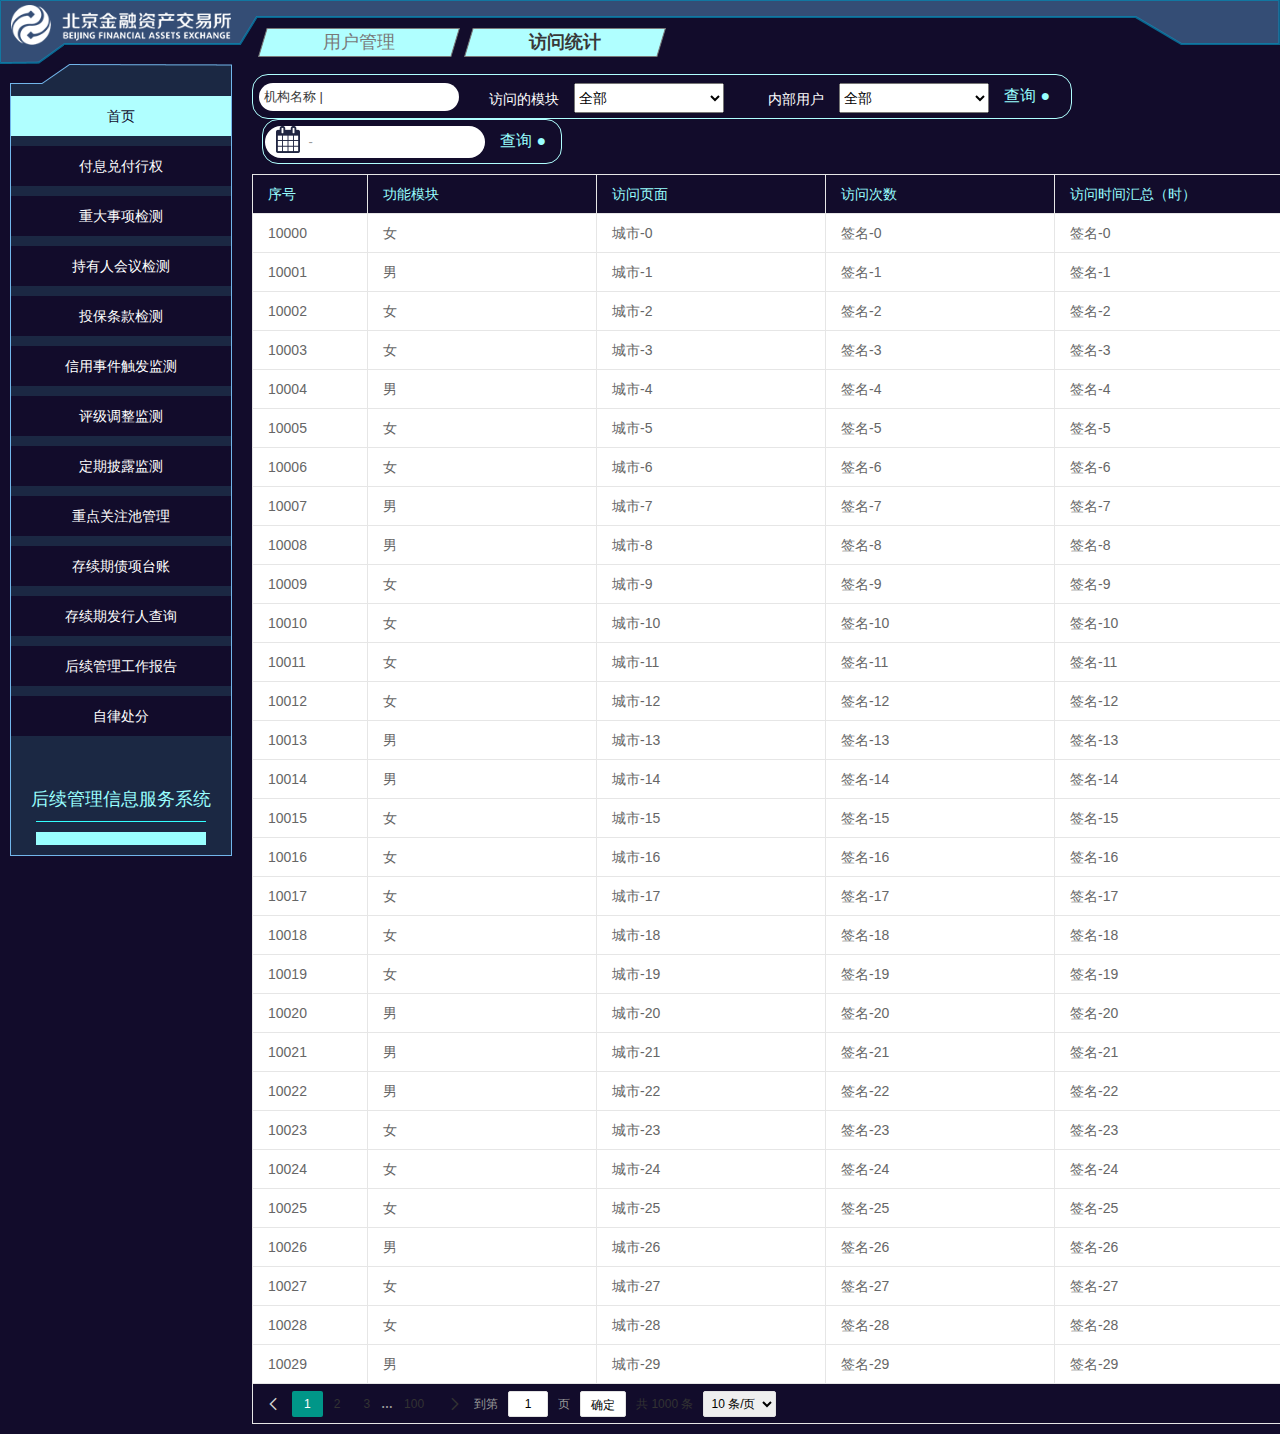
==== commit c146035e: "1223" ====
--- a/fAssets/html/访问统计.html
+++ b/fAssets/html/访问统计.html
@@ -107,6 +107,13 @@
                     </div>
                     <div class="search-btn">查询 <span>●</span></div>
                 </div>
+                    <div class="search-box w01 flex m-l-10">
+                        <div class="search-form date-box flex">
+                            <a><img src="../images/date.png"></a>
+                            <input type="text" class="date" id="test6" placeholder=" - ">
+                        </div>
+                        <div class="search-btn">查询 <span>●</span></div>
+                    </div>
                     <div class="dataWrap">
                         <table id="table1" lay-filter="table1"></table>
                     </div>
@@ -115,10 +122,6 @@
     </div>
     <script src="../js/jquery-1.8.3.min.js"></script>
     <script src="../js/layui/layui.js"></script>
-    <!-- <script src="../js/debt-account-list.js"></script> -->
-        <script type="text/html" id="barDemo">
-            <a class="layui-btn layui-btn-xs" lay-event="edit">授权</a>
-        </script>
     <script>
         layui.use('table', function(){
             var table = layui.table;
@@ -127,9 +130,11 @@
                 ,url:'../js/list.js'
                 ,cols: [[
                     {field:'id', width:'10%', title: '序号'}
-                    ,{field:'sex', width:'30%', title: '角色编码'}
-                    ,{field:'city', width:'30%', title: '角色名称'}
-                    ,{field:'sign', title: '操作',width:'30%',toolbar: '#barDemo'}
+                    ,{field:'sex', width:'20%', title: '功能模块'}
+                    ,{field:'city', width:'20%', title: '访问页面'}
+                    ,{field:'sign', title: '访问次数',width:'20%'}
+                    ,{field:'sign', title: '访问时间汇总（时）',width:'20%'}
+                    ,{field:'sign', title: '访问次数',width:'10%'}
                 ]]
                 ,page: true
             });
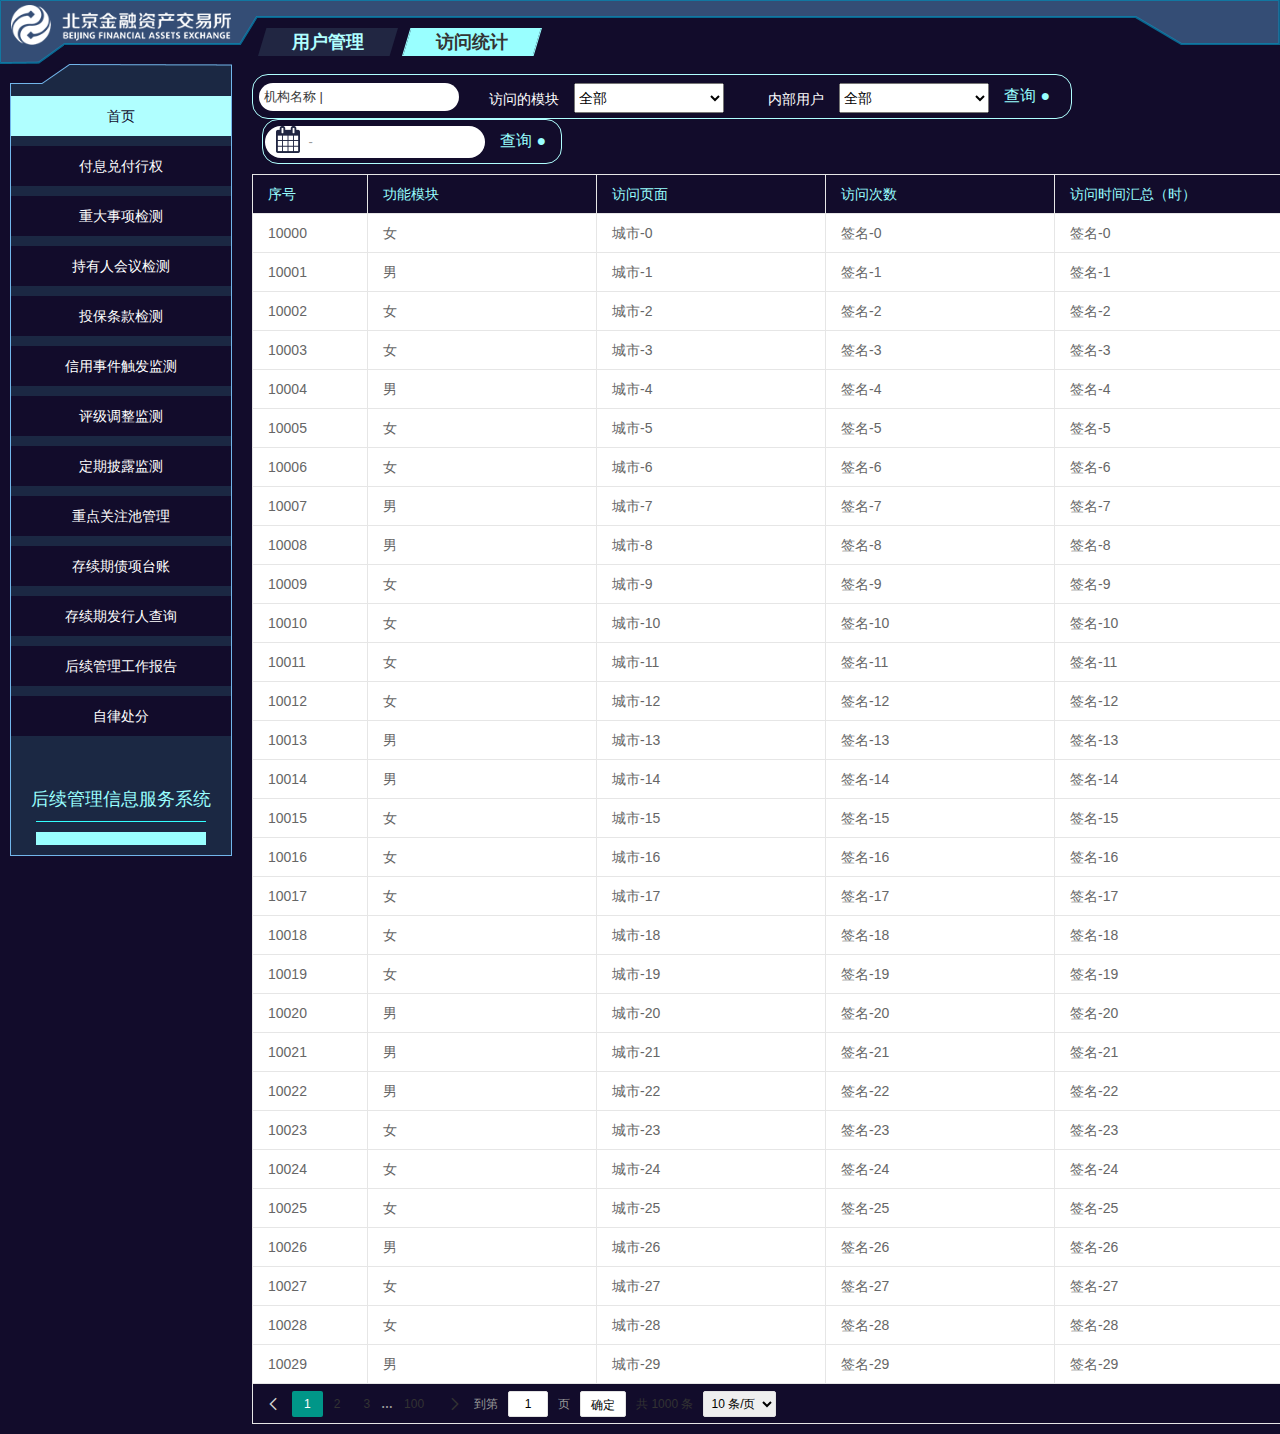
==== commit ec52ced8: "1223" ====
--- a/fAssets/html/访问统计.html
+++ b/fAssets/html/访问统计.html
@@ -19,8 +19,8 @@
         <div id="header" class="flex header">
             <div class="header_l"></div>
             <div class="header_c flex1 distri-header">
-                <a href="用户管理.html" ><h2 class="title grey">用户管理</h2></a>
-                <h2 class="title">访问统计</h2>
+                <a href="用户管理.html" class=" fx-title">用户管理</a>
+                <a class="fx-title active" >访问统计</a>
             </div>
             <div class="header_r"></div>
         </div>
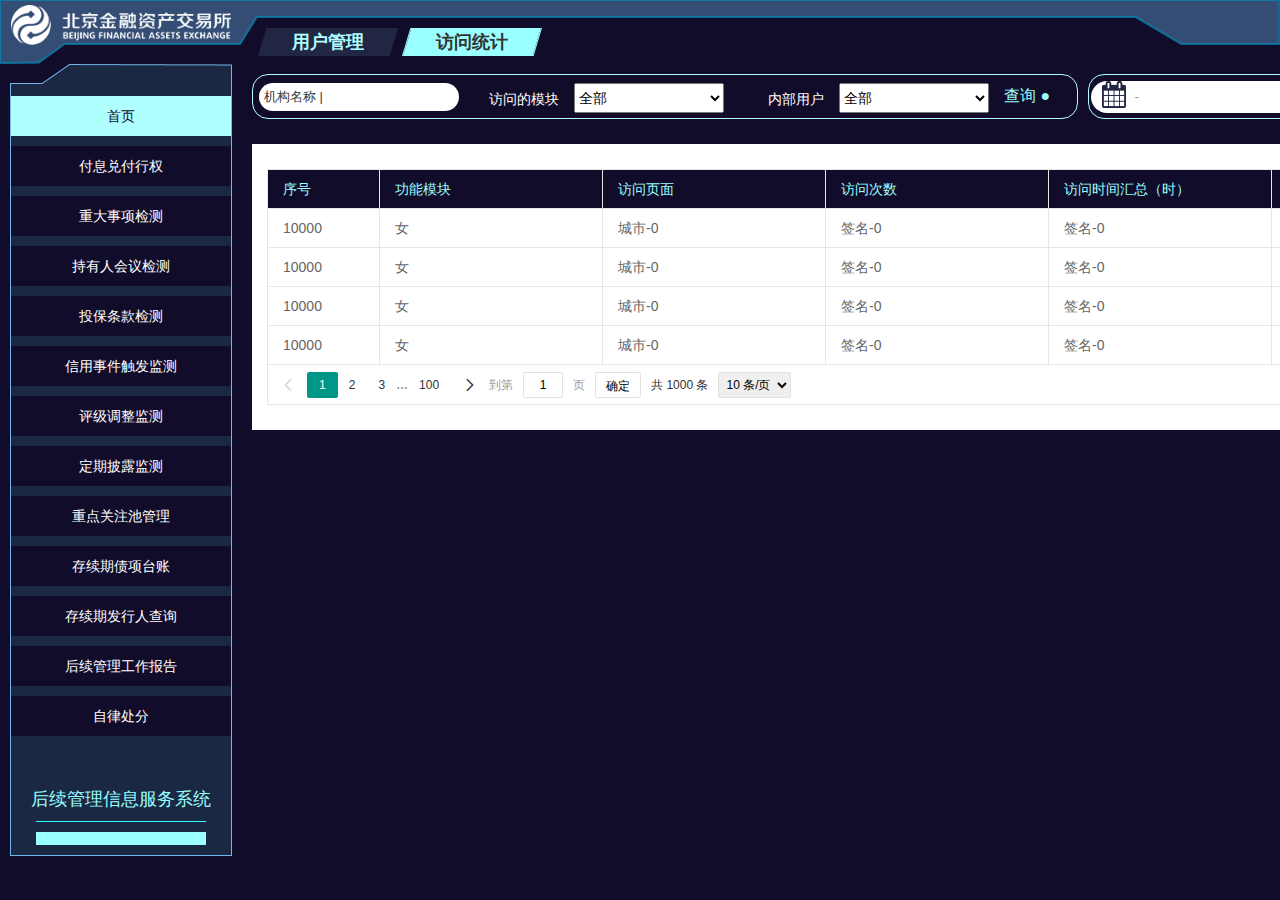
==== commit 1eaa5c85: "add" ====
--- a/fAssets/html/访问统计.html
+++ b/fAssets/html/访问统计.html
@@ -5,12 +5,39 @@
     <meta charset="UTF-8">
     <meta name="viewport" content="width=device-width, initial-scale=1.0">
     <meta http-equiv="X-UA-Compatible" content="ie=edge">
-    <title>用户管理</title>
+    <title>访问统计</title>
     <link rel="stylesheet" href="../js/layui/css/layui.css">
     <link rel="stylesheet" href="../css/reset.css">
     <link rel="stylesheet" href="../css/list.css">
     <!-- <link rel="stylesheet" href="../css/distribution.css"> -->
-    <link rel="stylesheet" href="../css/system-management.css">
+    <!-- <link rel="stylesheet" href="../css/system-management.css"> -->
+    <style>
+    .search-wrap .search-box.w02{
+        width:826px;
+    }
+    .layui-form-item{
+    color:#fff;
+    width:265px;
+    margin:5px 0 0 0;
+}
+.layui-form-label{
+    width:110px;
+}
+.layui-form-item select{
+    height: 30px;
+    width:150px;
+    margin-top:3px;
+}
+.search-wrap .search-box{
+    width:820px;
+}
+.distri-main{
+    margin-top:25px;
+    background: #fff;
+    padding:15px;
+    box-sizing: border-box;
+}
+    </style>
 </head>
 
 <body>
@@ -79,8 +106,8 @@
             </div>
             <!-- 右侧内容部分 -->
             <div class="main flex1 p-r-15">
-                <div class="search-wrap">
-                    <div class="search-box flex">
+                <div class="search-wrap flex">
+                    <div class="search-box w02 flex">
                         <div class="search-form flex">
                             <div class="search_type">机构名称 |</div>
                             <input type="text">
@@ -88,36 +115,35 @@
                         <div class="layui-form-item">
                             <label class="layui-form-label">访问的模块</label>
                             <div class="layui-input-block">
-                              <select name="city" lay-verify="required" >
+                              <select name="city" lay-verify="required">
                                 <option value="">全部</option>
-
+                               
                               </select>
                             </div>
-
+                          </div>
+                          <div class="layui-form-item">
+                            <label class="layui-form-label">内部用户</label>
+                            <div class="layui-input-block">
+                              <select name="city" lay-verify="required">
+                                <option value="">全部</option>
+                               
+                              </select>
+                            </div>
+                          </div>
+                        <div class="search-btn">查询 <span>●</span></div>
                     </div>
-                    <div class="layui-form-item">
-                        <label class="layui-form-label">内部用户</label>
-                        <div class="layui-input-block">
-                          <select name="city" lay-verify="required" >
-                            <option value="">全部</option>
-
-                          </select>
-                        </div>
-
-                    </div>
-                    <div class="search-btn">查询 <span>●</span></div>
-                </div>
                     <div class="search-box w01 flex m-l-10">
                         <div class="search-form date-box flex">
                             <a><img src="../images/date.png"></a>
-                            <input type="text" class="date" id="test6" placeholder=" - ">
+                            <input type="text" class="date" id="test6" placeholder=" - " lay-key="1">
                         </div>
                         <div class="search-btn">查询 <span>●</span></div>
                     </div>
-                    <div class="dataWrap">
-                        <table id="table1" lay-filter="table1"></table>
-                    </div>
-            </div>
+                </div>
+                <div class="dataWrap distri-main">
+                    <table id="table1" lay-filter="table1"></table>
+                </div>
+                
         </div>
     </div>
     <script src="../js/jquery-1.8.3.min.js"></script>
